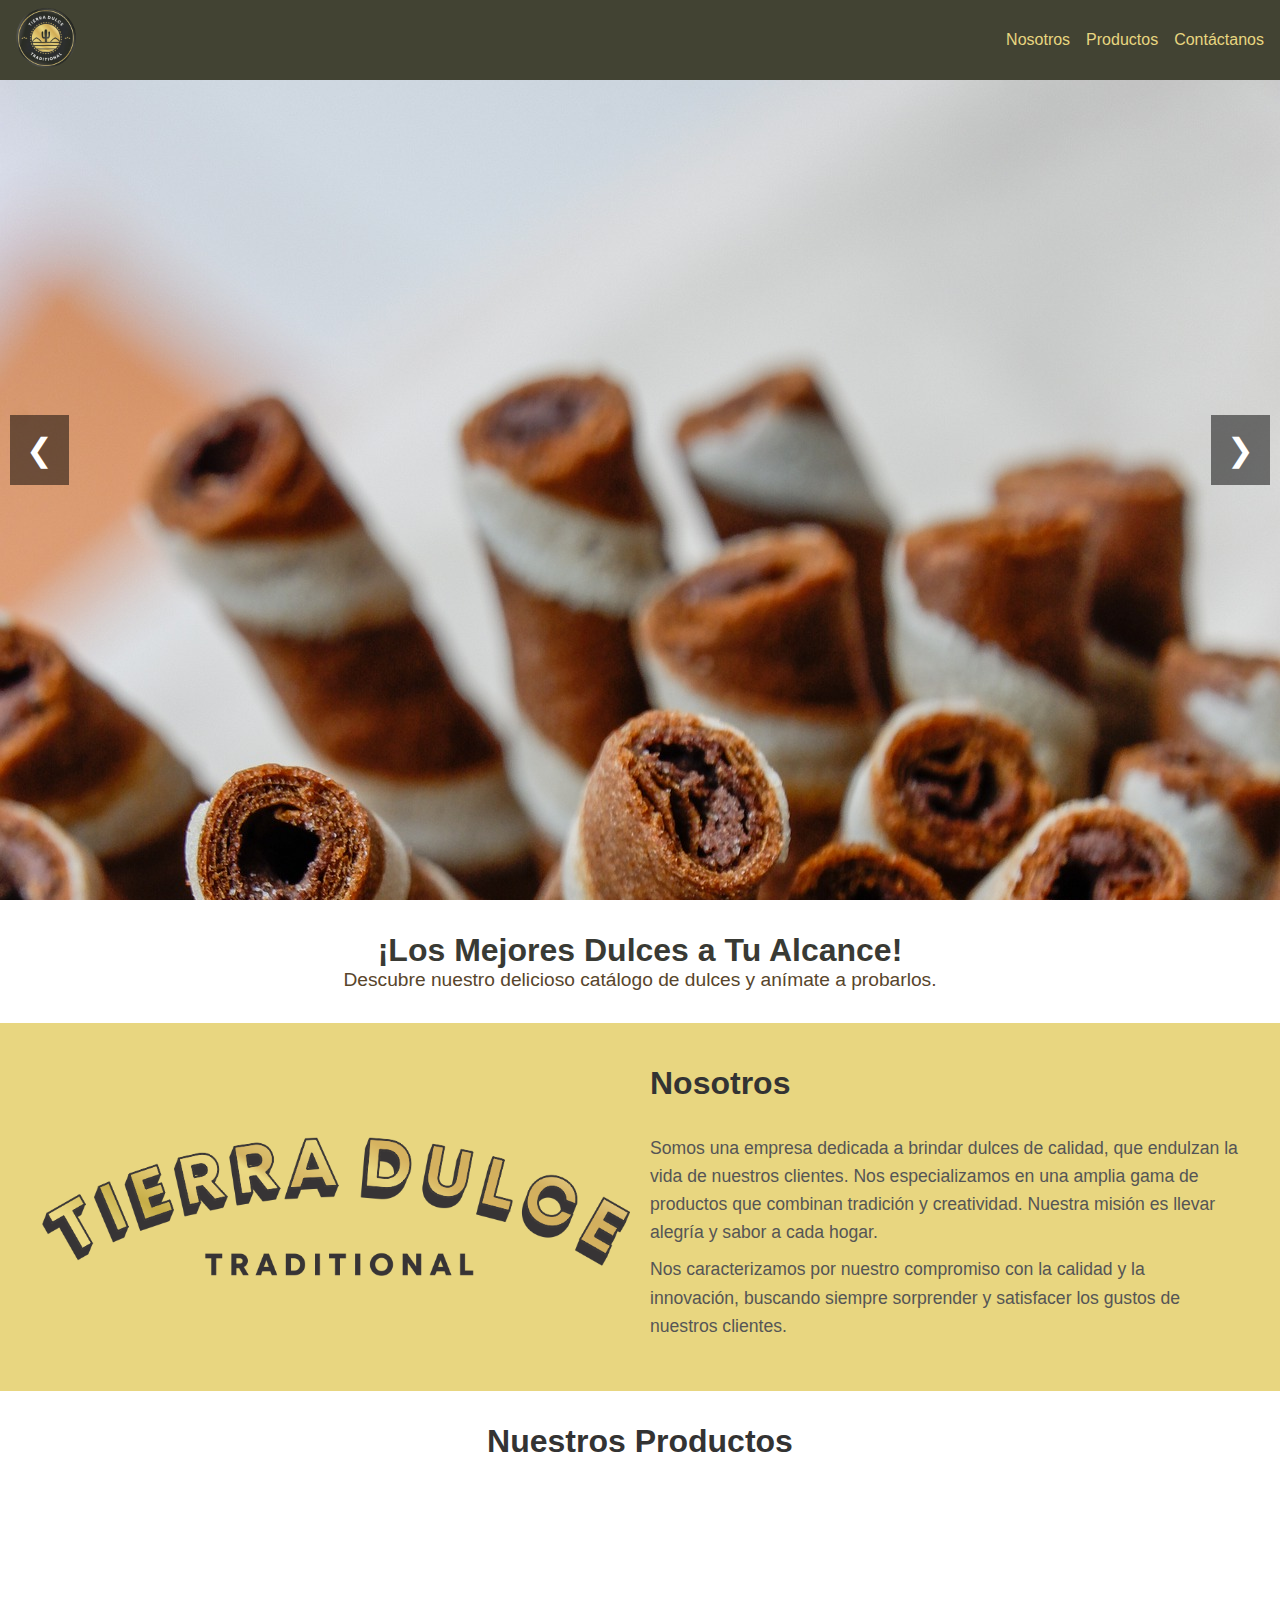
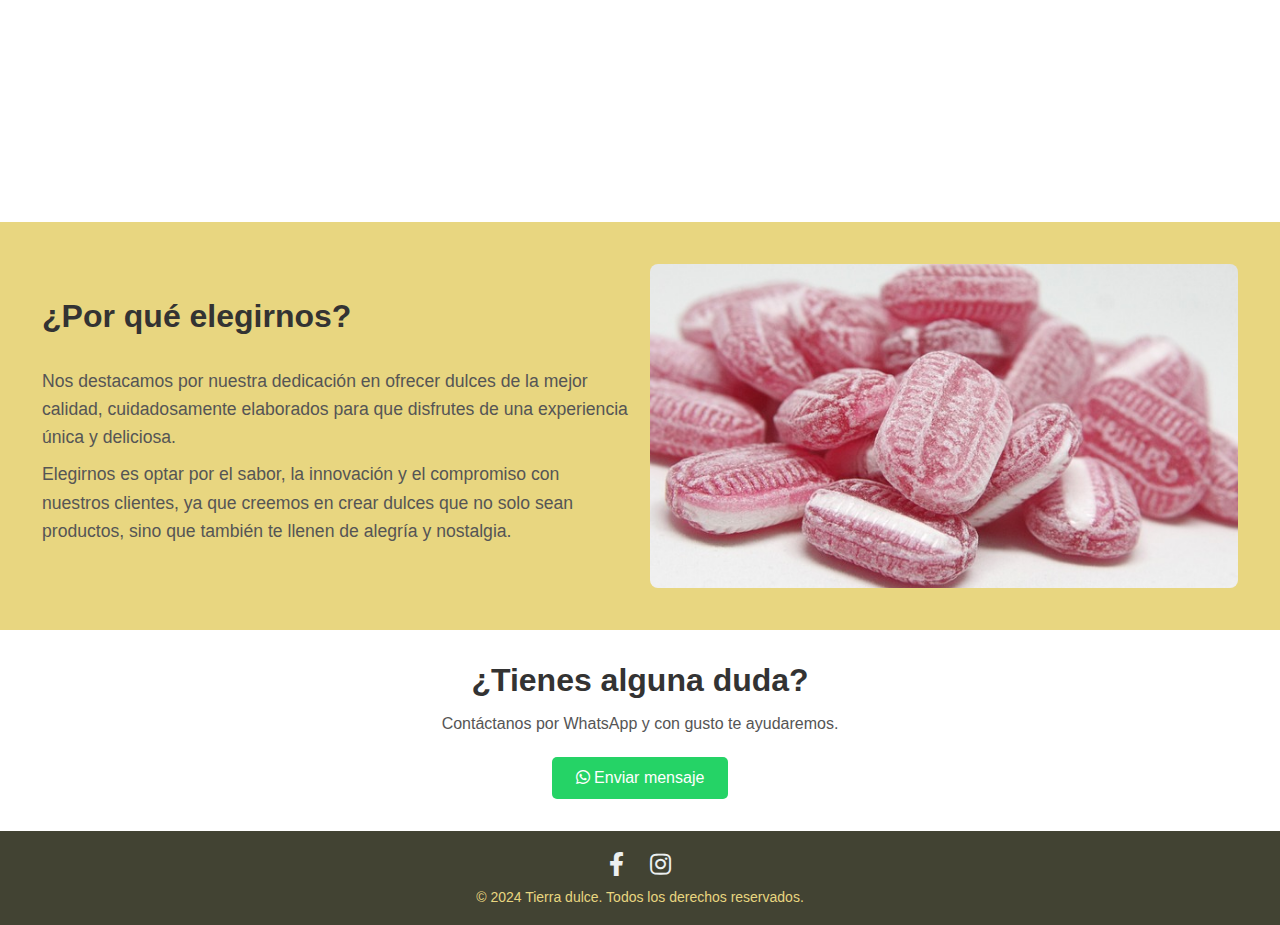
==== index.html @ 4d1d6101 "initial commit" ====
<!DOCTYPE html>
<html lang="es">
<head>
    <meta charset="UTF-8">
    <meta name="viewport" content="width=device-width, initial-scale=1.0">
    <title>Tierra dulce</title>
    <link rel="stylesheet" href="styles.css">
    <link rel="icon" type="image/png" href="favicon_blanco.png" sizes="16x16">
    <link href="https://cdnjs.cloudflare.com/ajax/libs/font-awesome/5.15.4/css/all.min.css" rel="stylesheet">
</head>
<body>
 
  <header class="navbar">
    <div class="logo">
      <img src="tierra_dulce_logo.png" alt="" >
    </div>
    
    <nav>
      <button class="hamburger" aria-label="Abrir menú">
          <span></span>
          <span></span>
          <span></span>
      </button>
      <ul class="menu">
        <li><a href="#nosotros">Nosotros</a></li>
        <li><a href="#productos">Productos</a></li>
        <li><a href="#contact">Contáctanos</a></li>
      </ul>
    </nav>
  </header>

    <section id="carousel-section" class="carousel-section" >
      <div class="carousel">
        <div class="carousel-slide active">
          <img src="dulce1.jpg" alt="Dulce 1">
        </div>
        <div class="carousel-slide">
          <img src="dulce1.jpg" alt="Dulce 2">
        </div>
        <div class="carousel-slide">
          <img src="dulce1.jpg" alt="Dulce 3">
        </div>
      </div>

      <button class="carousel-button prev">&#10094;</button>
      <button class="carousel-button next">&#10095;</button>
    </section>

    <section class="hero">
      <h2>¡Los Mejores Dulces a Tu Alcance!</h2>
      <p>Descubre nuestro delicioso catálogo de dulces y anímate a probarlos.</p>
    </section>

  <section id="nosotros" class="about-section">
    <div class="about-image">
      <img src="tierra_dulce_iso.png" alt="Nuestra empresa">
    </div>
    <div class="about-text">
      <h2>Nosotros</h2>
      <p>Somos una empresa dedicada a brindar dulces de calidad, que endulzan la vida de nuestros clientes. Nos especializamos en una amplia gama de productos que combinan tradición y creatividad. Nuestra misión es llevar alegría y sabor a cada hogar.</p>
      <p>Nos caracterizamos por nuestro compromiso con la calidad y la innovación, buscando siempre sorprender y satisfacer los gustos de nuestros clientes.</p>
    </div>
  </section>

  

  <section id="productos" class="product-section">
    <h2>Nuestros Productos</h2>
    <div class="product-grid">
      <div class="product-item">
        <img src="producto2.jpg" alt="Producto 1">
        <h3>Producto 1</h3>
        <p>Descripción breve del producto.</p>
        <button>Comprar ahora</button>
      </div>
      <div class="product-item">
        <img src="producto2.jpg" alt="Producto 2">
        <h3>Producto 2</h3>
        <p>Descripción breve del producto.</p>
        <button>Comprar ahora</button>
      </div>
      <div class="product-item">
        <img src="producto2.jpg" alt="Producto 3">
        <h3>Producto 3</h3>
        <p>Descripción breve del producto.</p>
        <button>Comprar ahora</button>
      </div>
      <div class="product-item">
        <img src="producto2.jpg" alt="Producto 4">
        <h3>Producto 4</h3>
        <p>Descripción breve del producto.</p>
        <button>Comprar ahora</button>
      </div>
    </div>
  </section>

    <section id="por-que-elegirnos" class="choose-us-section">
      <div class="choose-us-text">
        <h2>¿Por qué elegirnos?</h2>
        <p>Nos destacamos por nuestra dedicación en ofrecer dulces de la mejor calidad, cuidadosamente elaborados para que disfrutes de una experiencia única y deliciosa.</p>
        <p>Elegirnos es optar por el sabor, la innovación y el compromiso con nuestros clientes, ya que creemos en crear dulces que no solo sean productos, sino que también te llenen de alegría y nostalgia.</p>
      </div>
      <div class="choose-us-image">
        <img src="choose-us.jpg" alt="Ventajas de elegirnos">
      </div>
    </section>

      <!-- Contacto Section -->
  <!-- <section id="contacto" class="section">
    <h2>Contáctanos</h2>
    <form class="contact-form">
      <input type="text" placeholder="Tu Nombre" required>
      <input type="email" placeholder="Tu Correo" required>
      <textarea placeholder="Mensaje" required></textarea>
      <button type="submit">Enviar</button>
    </form>
  </section> -->

  <section id="contact" class="section">
    <div class="contact-container">
        <h2>¿Tienes alguna duda?</h2>
        <p>Contáctanos por WhatsApp y con gusto te ayudaremos.</p>
        <a href="https://wa.me/523317501778?text=Hola, estoy interesado en sus servicios, ¿pueden brindarme más información?" target="_blank" class="whatsapp-button">
          <i class="fab fa-whatsapp"></i> Enviar mensaje
        </a>
    </div>
</section>

    <footer>
      <div class="footer-container">
        <div class="social-media">
          <a href="https://facebook.com" target="_blank" aria-label="Facebook">
            <i class="fab fa-facebook-f"></i>
          </a>
          <a href="https://instagram.com" target="_blank" aria-label="Instagram">
            <i class="fab fa-instagram"></i>
          </a>
         
        </div>
        <p class="copyright">&copy; 2024 Tierra dulce. Todos los derechos reservados.</p>
      </div>
    </footer>

    <script src="script.js"></script>
</body>
</html>
---- styles.css ----
:root{

  /* #Opción 5*/
    --color_nav:  #424333         ;
    --nav-menu: #E8D680;
    --nav-menu-hover:  #FEFEFE;
  
    --button-whatsapp:#25d366;
    --button-producto: #ff7e39;

    --footer_backgroud_color: #424333;
    --footer_color:#E8D680;

    --background-color-section: #E8D680;
  
    --hero-h2: #393A34;
    --hero-p: #58452B;
    
    --about-text-h2: #333;
    --about-text-p: #555;
  
    --product-section-h2: #333;
    --product-section-h3: #555;
    --product-section-p: #555;
  
    --choose-us-text-h2: #333;
    --choose-us-text-p: #555;
  
    --contact-h2: #333;
    --contact-p: #555; 
  

/* #Opción 1
/*Menú principal
    --color_nav: #58452B;
    --nav-menu: #E8D680;
    --nav-menu-hover: #ddd8ba;

    --button-whatsapp:#25d366;
    --button-producto: #ff7e39;
    --footer_backgroud_color: #58452B;
    --footer_color:#F7F5E8;
  
    --background-color-section: #F7F5E8;
  
    --hero-h2: #333;
    --hero-p: #555;
  
    --about-text-h2: #333;
    --about-text-p: #555;
  
    --product-section-h2: #333;
    --product-section-h3: #555;
    --product-section-p: #555;

    --choose-us-text-h2: #333;
    --choose-us-text-p: #555;
  
    --contact-h2: #333;
    --contact-p: #555; 
  */



  
  /* Opción 2 
    
    --color_nav: #E8D680;
    --nav-menu: #393A34;
    --nav-menu-hover: #ffffff;
    
    --button-whatsapp:#25d366;
    --button-producto: #ff7e39;
    
    --footer_backgroud_color: #E8D680;
    --footer_color:#393A34;

    --background-color-section: #F7F5E8;
  
    --hero-h2: #333;
    --hero-p: #555;
  
    --about-text-h2: #333;
    --about-text-p: #555;

    --product-section-h2: #333;
    --product-section-h3: #555;
    --product-section-p: #555;
  
    --choose-us-text-h2: #333;
    --choose-us-text-p: #555;
  
    --contact-h2: #333;
    --contact-p: #555;
*/


/*Opción 3
  --color_nav: #E8D680;
  --nav-menu: #393A34;
  --nav-menu-hover: #58452B;
  
  --button-whatsapp:#25d366;
  --button-producto: #ff7e39;

  --footer_backgroud_color: #E8D680;
  --footer_color:#393A34;
 
  --background-color-section: #58452B;

  --hero-h2: #333;
  --hero-p: #555;

  --about-text-h2: #F7F5E8;
  --about-text-p: #F7F5E8;

  --product-section-h2: #333;
  --product-section-h3: #555;
  --product-section-p: #555;

  --choose-us-text-h2: #F7F5E8;
  --choose-us-text-p: #F7F5E8;

  --contact-h2: #333;
  --contact-p: #555;
*/

/*Opción 4

  --color_nav: #58452B;
  --nav-menu: #FEFEFE;
  --nav-menu-hover: #E8D680;

  --button-whatsapp:#25d366;
  --button-producto: #ff7e39;
  
  --footer_backgroud_color: #58452B;
  --footer_color:#FEFEFE;

  --background-color-section: #58452B;

  --hero-h2: #E8D680;
  --hero-p: #555;

  --about-text-h2: #E8D680;
  --about-text-p: #F7F5E8;

  --product-section-h2: #333;
  --product-section-h3: #555;
  --product-section-p: #555;

  --choose-us-text-h2: #E8D680;
  --choose-us-text-p: #F7F5E8;

  --contact-h2: #333;
  --contact-p: #333;
  */
}


* {
    margin: 0;
    padding: 0;
    box-sizing: border-box;
}

body {
    font-family: Arial, sans-serif;
    color: #333;
    overflow-x: hidden;
}

.navbar {
    height: 60px;
    display: flex;
    align-items: center;
    padding: 0 20px;
    background-color: var(--color_nav);
}
  
 /* Logo en el header */
.logo img {
  height: 60px; 
  max-height: 40px;
  width: auto;
}

/* Ajustes para pantallas más grandes */
@media (min-width: 768px) {
  .navbar {
      height: 80px; 
  }

  .logo img {
      max-height: 60px;
  }
}
  
  .navbar .menu {
    list-style: none;
    display: flex;
    gap: 1em;
  }
  
  .navbar .menu li a {
    color: var(--nav-menu);
    text-decoration: none;
    transition: color 0.3s;
  }
  
  .navbar .menu li a:hover {
    color: var(--nav-menu-hover);
  }
  
  .hero {
    text-align: center;
    padding: 2em;
    
    
  }
  
  .hero h2 {
    color: var(--hero-h2);
    font-size: 2em;
    animation: slideIn 1s ease-out;
  }
  
  .hero p {
    color: var(--hero-p);
    font-size: 1.2em;
  }
  
  .section {
    padding: 2em;
    text-align: center;
  }
  
  .carousel {
    display: flex;
    overflow: hidden;
    position: relative;
    max-width: 100%;
  }
  
  .carousel-slide {
    display: flex;
    transition: transform 0.5s ease;
    width: 100%;
  }
  
  .carousel img {
    width: 100%;
    height: auto;
    border-radius: 10px;
  }
  
  .contact-form {
    display: flex;
    flex-direction: column;
    gap: 1em;
    width: 100%;
    max-width: 400px;
    margin: 0 auto;
  }
  
  .contact-form input, .contact-form textarea, .contact-form button {
    padding: 0.8em;
    border: none;
    border-radius: 5px;
  }
  
  .contact-form button {
    background-color: #ff6384;
    color: #fff;
    cursor: pointer;
    transition: background-color 0.3s;
  }
  
  .contact-form button:hover {
    background-color: #e55370;
  }
  
  /* Animations */
  @keyframes slideIn {
    from { opacity: 0; transform: translateY(-20px); }
    to { opacity: 1; transform: translateY(0); }
  }
  
  /* Responsive Design */
  @media (max-width: 768px) {
    .navbar .menu {
      flex-direction: column;
      gap: 0.5em;
    }
  
    .hero h2 {
      font-size: 1.5em;
    }
  
    .hero p {
      font-size: 1em;
    }
  }
  

.header {
    text-align: center;
    padding: 20px;
    background-color: #ffcccb;
    animation: fadeIn 1s ease-in;
}

.header-title {
    font-size: 2rem;
    color: #d7263d;
}

.header-subtitle {
    font-size: 1.2rem;
    color: #444;
    margin-top: 10px;
}

.carousel-container {
    position: relative;
    max-width: 100%;
    overflow: hidden;
    margin: 20px 0;
}

.carousel {
    display: flex;
    transition: transform 0.5s ease;
}

.carousel-slide {
    min-width: 100%;
    transition: transform 0.5s ease;
    opacity: 0;
    animation: slideIn 1s forwards;
}

.carousel-slide.active {
    opacity: 1;
}

.carousel-slide img {
    width: 100%;
    height: auto;
    border-radius: 10px;
}

.carousel-controls {
    position: absolute;
    top: 50%;
    width: 100%;
    display: flex;
    justify-content: space-between;
    transform: translateY(-50%);
}

.carousel-button {
    background-color: rgba(0, 0, 0, 0.5);
    color: #fff;
    border: none;
    padding: 10px;
    cursor: pointer;
}

.about {
    text-align: center;
    padding: 20px;
    background-color: #ffeee4;
    animation: fadeInUp 1s ease-out;
}

footer {
  background-color: var(--footer_backgroud_color);
  color: var(--footer_color);
  padding: 20px 0;
  text-align: center;
}

.footer-container {
  max-width: 1200px;
  margin: 0 auto;
  padding: 0 20px;
}

.social-media {
  margin-bottom: 10px;
}

.social-media a {
  color: #ecf0f1;
  margin: 0 10px;
  font-size: 24px;
  text-decoration: none;
  transition: transform 0.3s ease, color 0.3s ease;
}

.social-media a:hover {
  transform: scale(1.2);
  color: #3498db;
}

.copyright {
  font-size: 14px;
  margin-top: 10px;
}

/* Responsividad */
@media (max-width: 600px) {
  .social-media a {
    font-size: 20px;
  }
  .copyright {
    font-size: 12px;
  }
}



@media (max-width: 768px) {
    .header-title {
        font-size: 1.5rem;
    }

    .header-subtitle {
        font-size: 1rem;
    }

    .carousel-button {
        padding: 5px;
    }
}

@keyframes fadeIn {
    from { opacity: 0; }
    to { opacity: 1; }
}

@keyframes slideIn {
    from { transform: translateX(100%); }
    to { transform: translateX(0); }
}

@keyframes fadeInUp {
    from { opacity: 0; transform: translateY(20px); }
    to { opacity: 1; transform: translateY(0); }
}

/* Fullscreen Carousel Section */
.carousel-section {
  position: relative;
  width: 100vw;
  height: 100vh;
  display: flex;
  align-items: center;
  justify-content: center;
  background-color: #f9f9f9;
}

.navbar {
  position: absolute;
  top: 0;
  width: 100%;
  display: flex;
  justify-content: space-between;
  align-items: center;
  background-color: /*rgba(255, 99, 132, 0.8);*/ var(--color_nav);
  padding: 1em;
  z-index: 10;
}

.carousel {
  width: 100%;
  height: 100%;
  display: flex;
  align-items: center;
  justify-content: center;
}

.carousel-slide {
  display: none;
  width: 100vw;
  height: 100vh;
}

.carousel-slide.active {
  display: block;
}

.carousel-button {
  position: absolute;
  top: 50%;
  transform: translateY(-50%);
  background-color: rgba(0, 0, 0, 0.5);
  color: #fff;
  border: none;
  font-size: 2em;
  cursor: pointer;
  padding: 0.5em;
  z-index: 20;
}

.carousel-button.prev {
  left: 10px;
}

.carousel-button.next {
  right: 10px;
}

/* Ajustes de menú responsivo */
@media (max-width: 768px) {
  .navbar .menu {
    flex-direction: column;
    gap: 0.5em;
  }
}

.about-section {
  display: flex;
  align-items: center;
  justify-content: space-between;
  padding: 2em;
  background-color: var(--background-color-section);
  overflow: hidden;
}

.about-image {
  flex: 1;
  display: flex;
  justify-content: center;
  padding: 10px;
  /* opacity: 0; */
  /* transform: translateX(-50px); */
  transition: opacity 0.6s ease, transform 0.6s ease;
}

.about-image img {
  max-width: 100%;
  height: auto;
  border-radius: 8px;
}

.about-text {
  flex: 1;
    padding: 10px;
    /* opacity: 0; */
    /* transform: translateX(50px); */
    transition: opacity 0.6s ease, transform 0.6s ease;
}

.about-text h2 {
  font-size: 2em;
  margin-bottom: 1em;
  color: var(--about-text-h2);
}

.about-text p {
  font-size: 1.1em;
  color: var(--about-text-p);
  line-height: 1.6;
  margin-bottom: 0.5em;
}

/* Ajustes responsivos */
@media (max-width: 768px) {
  .about-section {
    flex-direction: column;
    text-align: center;
  }

  .about-image, .about-text {
    transform: translateX(0); /* Reinicia posición en móvil */
  }
}

/* Animación al hacer scroll */
.show {
  opacity: 1;
  transform: translateX(0);
}

.choose-us-section {
  display: flex;
  align-items: center;
  justify-content: space-between;
  padding: 2em;
  background-color: var(--background-color-section);
  overflow: hidden;
}

.choose-us-text {
  flex: 1;
  padding: 10px;
  /* opacity: 0; Oculto para la animación */
  /* transform: translateX(-50px); Posición inicial */
  transition: opacity 0.6s ease, transform 0.6s ease;
}

.choose-us-text h2 {
  font-size: 2em;
  margin-bottom: 1em;
  color: var(--choose-us-text-h2);
}

.choose-us-text p {
  font-size: 1.1em;
  color: var(--choose-us-text-p);
  line-height: 1.6;
  margin-bottom: 0.5em;
}

.choose-us-image {
  flex: 1;
  display: flex;
  justify-content: center;
  padding: 10px;
  /* opacity: 0; Oculto para la animación */
  /* transform: translateX(50px); Posición inicial */
  transition: opacity 0.6s ease, transform 0.6s ease;
}

.choose-us-image img {
  max-width: 100%;
  height: auto;
  border-radius: 8px;
}

/* Ajustes responsivos */
@media (max-width: 768px) {
  .choose-us-section {
    flex-direction: column;
    text-align: center;
  }

  .choose-us-text, .choose-us-image {
    transform: translateX(0); /* Reiniciar posición en móvil */
  }
}

 /* Sección de productos */
 .product-section {
  padding: 2em;
  text-align: center;
}

.product-section h2 {
  font-size: 2em;
  margin-bottom: 1em;
  color: var(--product-section-h2);
}

/* Contenedor del grid centrado */
.product-grid {
  display: grid;
  grid-template-columns: repeat(4, 1fr); /* 4 columnas en pantallas grandes */
  gap: 1.5em;
  margin-top: 1em;
  justify-items: center; /* Centrar el contenido de cada celda */
}

.product-item {
  background-color: #fff;
  padding: 1em;
  border-radius: 10px;
  box-shadow: 0 4px 10px rgba(0, 0, 0, 0.1);
  transition: transform 0.3s ease, box-shadow 0.3s ease;
  opacity: 0;
  transform: translateY(20px);
  width: 100%;
  max-width: 250px; /* Controla el tamaño máximo de cada tarjeta */
}

.product-item img {
  width: 100%;
  height: auto;
  border-radius: 8px;
  margin-bottom: 0.5em;
}

.product-item h3 {
  font-size: 1.2em;
  color: var(--product-section-h3);
  margin-bottom: 0.5em;
}

.product-item p {
  font-size: 1em;
  color: var(--product-section-p);
  margin-bottom: 0.8em;
}

.product-item button {
  padding: 0.5em 1em;
  background-color: var(--button-producto);
  color: #fff;
  border: none;
  border-radius: 5px;
  cursor: pointer;
  transition: background-color 0.3s ease;
}

.product-item button:hover {
  background-color: #e16c33;
}

/* Animación para mostrar los productos */
.show-product {
  opacity: 1;
  transform: translateY(0);
}

.product-item:hover {
  transform: translateY(-10px);
  box-shadow: 0 8px 15px rgba(0, 0, 0, 0.15);
}

/* Media queries para diferentes tamaños de pantalla */
@media (max-width: 1024px) {
  .product-grid {
    grid-template-columns: repeat(3, 1fr); /* 3 columnas para tablets */
  }
}

@media (max-width: 768px) {
  .product-grid {
    grid-template-columns: repeat(2, 1fr); /* 2 columnas para móviles grandes */
  }
}

@media (max-width: 480px) {
  .product-grid {
    grid-template-columns: 1fr; /* 1 columna para móviles pequeños */
  }
}




nav .hamburger {
  display: none;
  flex-direction: column;
  gap: 5px;
  background: none;
  border: none;
  cursor: pointer;
}

nav .hamburger span {
  display: block;
  width: 25px;
  height: 3px;
  background: white;
  transition: 0.3s;
}


@media (max-width: 768px) {
  .navbar .menu {
      display: none;
      flex-direction: column;
      position: absolute;
      top: 60px;
      right: 0;
      background: #333;
      width: 100%;
      padding: 1rem 0;
      text-align: center;
  }

  .navbar .menu.active {
      display: flex;
  }

  .navbar .hamburger {
      display: flex;
  }
}

#contact {
  padding: 2rem;
  text-align: center;
}

#contact-container {
  max-width: 600px;
  margin: 0 auto;
}

#contact h2 {
  font-size: 2rem;
  margin-bottom: 1rem;
  color: var(--contact-h2);
}

#contact p {
  font-size: 1rem;
  color: var(--contact-p);
  margin-bottom: 1.5rem;
}

.whatsapp-button {
  display: inline-block;
  background: var(--button-whatsapp);
  color: white;
  padding: 0.75rem 1.5rem;
  border-radius: 5px;
  font-size: 1rem;
  text-decoration: none;
  transition: background 0.3s ease;
}

.whatsapp-button:hover {
  background: #1ebe5a;
}

/* Responsivo */
@media (max-width: 768px) {
  #contact h2 {
      font-size: 1.5rem;
  }

  #contact p {
      font-size: 0.9rem;
  }

  .whatsapp-button {
      font-size: 0.9rem;
      padding: 0.5rem 1rem;
  }
}
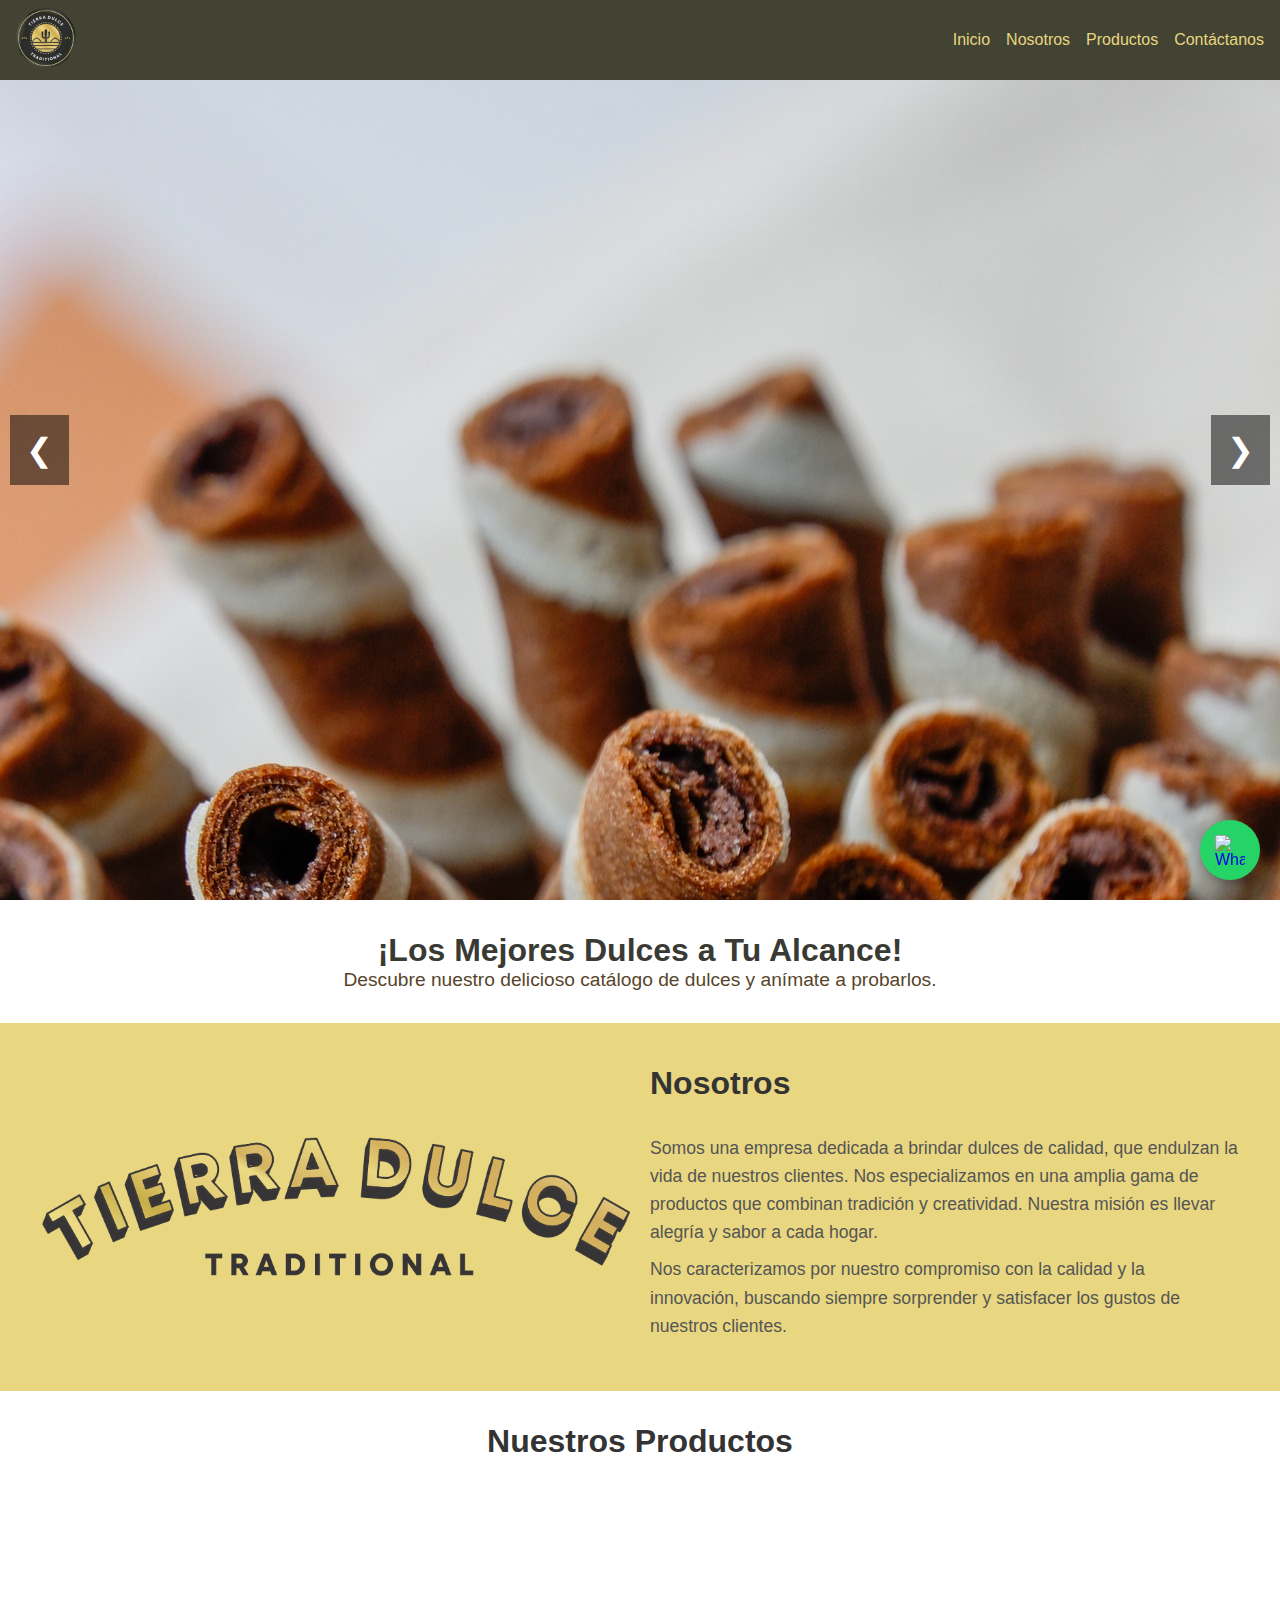
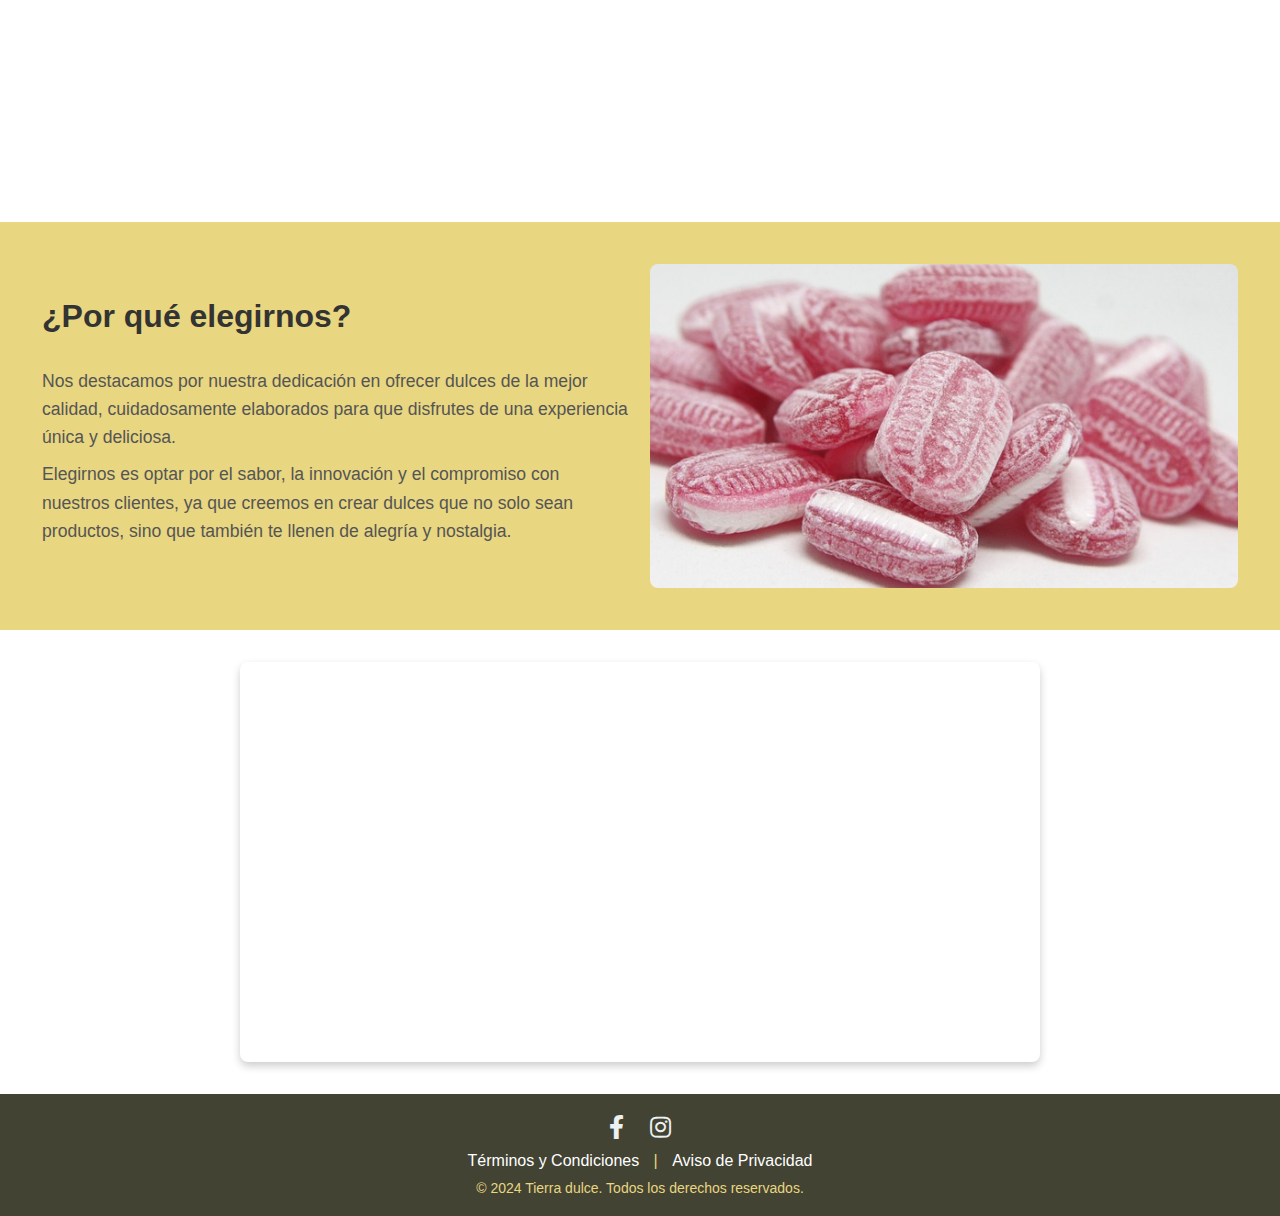
==== commit 02168d3b: "boton de whatapp, terminos y condiciones" ====
--- a/index.html
+++ b/index.html
@@ -12,7 +12,7 @@
  
   <header class="navbar">
     <div class="logo">
-      <img src="tierra_dulce_logo.png" alt="" >
+      <a href="index.html"><img src="tierra_dulce_logo.png" alt="" ></a>
     </div>
     
     <nav>
@@ -22,6 +22,7 @@
           <span></span>
       </button>
       <ul class="menu">
+        <li><a href="index.html">Inicio</a></li>
         <li><a href="#nosotros">Nosotros</a></li>
         <li><a href="#productos">Productos</a></li>
         <li><a href="#contact">Contáctanos</a></li>
@@ -116,7 +117,7 @@
     </form>
   </section> -->
 
-  <section id="contact" class="section">
+  <!-- <section id="contact" class="section">
     <div class="contact-container">
         <h2>¿Tienes alguna duda?</h2>
         <p>Contáctanos por WhatsApp y con gusto te ayudaremos.</p>
@@ -124,7 +125,20 @@
           <i class="fab fa-whatsapp"></i> Enviar mensaje
         </a>
     </div>
-</section>
+</section> -->
+
+<section id="contact" class="section">
+  <div class="map-container">
+    <!-- <div id="map"></div> -->
+    <iframe 
+      src="https://www.google.com/maps/embed?pb=!1m18!1m12!1m3!1d3763.941303370843!2d-99.1561925248746!3d19.30285725195371!2m3!1f0!2f0!3f0!3m2!1i1024!2i768!4f13.1!3m3!1m2!1s0x85d1ffd5cb6cc485%3A0x7f8d4e4c80d8c36!2sTorre%20Latinoamericana!5e0!3m2!1ses-419!2smx!4v1699885323456!5m2!1ses-419!2smx" 
+      allowfullscreen="" 
+      loading="lazy" 
+      referrerpolicy="no-referrer-when-downgrade">
+    </iframe>
+  </div>
+  </section>
+
 
     <footer>
       <div class="footer-container">
@@ -137,10 +151,50 @@
           </a>
          
         </div>
+        <div class="footer-links">
+          <a href="terminos.html" class="footer-link">Términos y Condiciones</a> |
+          <a href="aviso.html" class="footer-link">Aviso de Privacidad</a>
+        </div>
         <p class="copyright">&copy; 2024 Tierra dulce. Todos los derechos reservados.</p>
       </div>
     </footer>
 
+     <!-- Botón flotante de WhatsApp -->
+    <a href="https://wa.me/523332320081?text=Hola,%estoy%interesado%en%sus%servicios,%¿pueden%brindarme%más%información?" class="whatsapp-float" target="_blank" aria-label="Chat en WhatsApp">
+      <img src="https://upload.wikimedia.org/wikipedia/commons/6/6b/WhatsApp.svg" alt="WhatsApp">
+    </a>
+
     <script src="script.js"></script>
+    <!-- API de Google Maps -->
+    <script>
+      // Inicializar el mapa
+      function initMap() {
+        // Centro del mapa (puedes ajustarlo según tus necesidades)
+        const center = { lat: 19.432608, lng: -99.133209 }; // Ciudad de México
+  
+        // Crear el mapa
+        const map = new google.maps.Map(document.getElementById("map"), {
+          zoom: 5,
+          center: center,
+        });
+  
+        // Lista de ubicaciones
+        const locations = [
+          { lat: 19.432608, lng: -99.133209, title: "Ciudad de México" },
+          { lat: 20.659698, lng: -103.349609, title: "Guadalajara" },
+          { lat: 25.686613, lng: -100.316116, title: "Monterrey" },
+        ];
+  
+        // Agregar marcadores
+        locations.forEach((location) => {
+          new google.maps.Marker({
+            position: location,
+            map: map,
+            title: location.title,
+          });
+        });
+      }
+    </script>
+    <script async src="https://maps.googleapis.com/maps/api/js?key=TU_CLAVE_DE_API&callback=initMap"></script>
 </body>
 </html>--- a/styles.css
+++ b/styles.css
@@ -388,6 +388,25 @@
   padding: 0 20px;
 }
 
+.footer-links {
+  margin-top: 10px;
+}
+
+.footer-link {
+  color: #fff;
+  text-decoration: none;
+  margin: 0 10px;
+}
+
+.footer-link:hover {
+  text-decoration: underline;
+}
+
+.copyright {
+  margin-top: 15px;
+  font-size: 14px;
+}
+
 .social-media {
   margin-bottom: 10px;
 }
@@ -833,4 +852,76 @@
       font-size: 0.9rem;
       padding: 0.5rem 1rem;
   }
+}
+
+
+
+
+/* Botón flotante */
+.whatsapp-float {
+  position: fixed;
+  bottom: 20px;
+  right: 20px;
+  width: 60px;
+  height: 60px;
+  background-color: #25d366; /* Color verde de WhatsApp */
+  border-radius: 50%;
+  box-shadow: 0 4px 8px rgba(0, 0, 0, 0.2);
+  display: flex;
+  justify-content: center;
+  align-items: center;
+  text-decoration: none;
+  z-index: 1000;
+  transition: transform 0.3s ease-in-out;
+}
+
+.whatsapp-float:hover {
+  transform: scale(1.1); /* Agranda ligeramente el botón al pasar el mouse */
+}
+
+.whatsapp-float img {
+  width: 30px;
+  height: 30px;
+}
+
+/* Responsividad */
+@media (max-width: 768px) {
+  .whatsapp-float {
+    width: 50px;
+    height: 50px;
+  }
+
+  .whatsapp-float img {
+    width: 25px;
+    height: 25px;
+  }
+}
+
+.map-container {
+  width: 100%;
+  max-width: 800px;
+  height: 400px;
+  margin: 0 auto;
+  overflow: hidden;
+  border-radius: 8px;
+  box-shadow: 0 4px 8px rgba(0, 0, 0, 0.2);
+}
+
+.map-container iframe {
+  width: 100%;
+  height: 100%;
+  border: none;
+}
+
+/* Responsividad */
+@media (max-width: 768px) {
+  .map-container {
+    height: 300px;
+  }
+}
+
+@media (max-width: 480px) {
+  .map-container {
+    height: 200px;
+  }
 }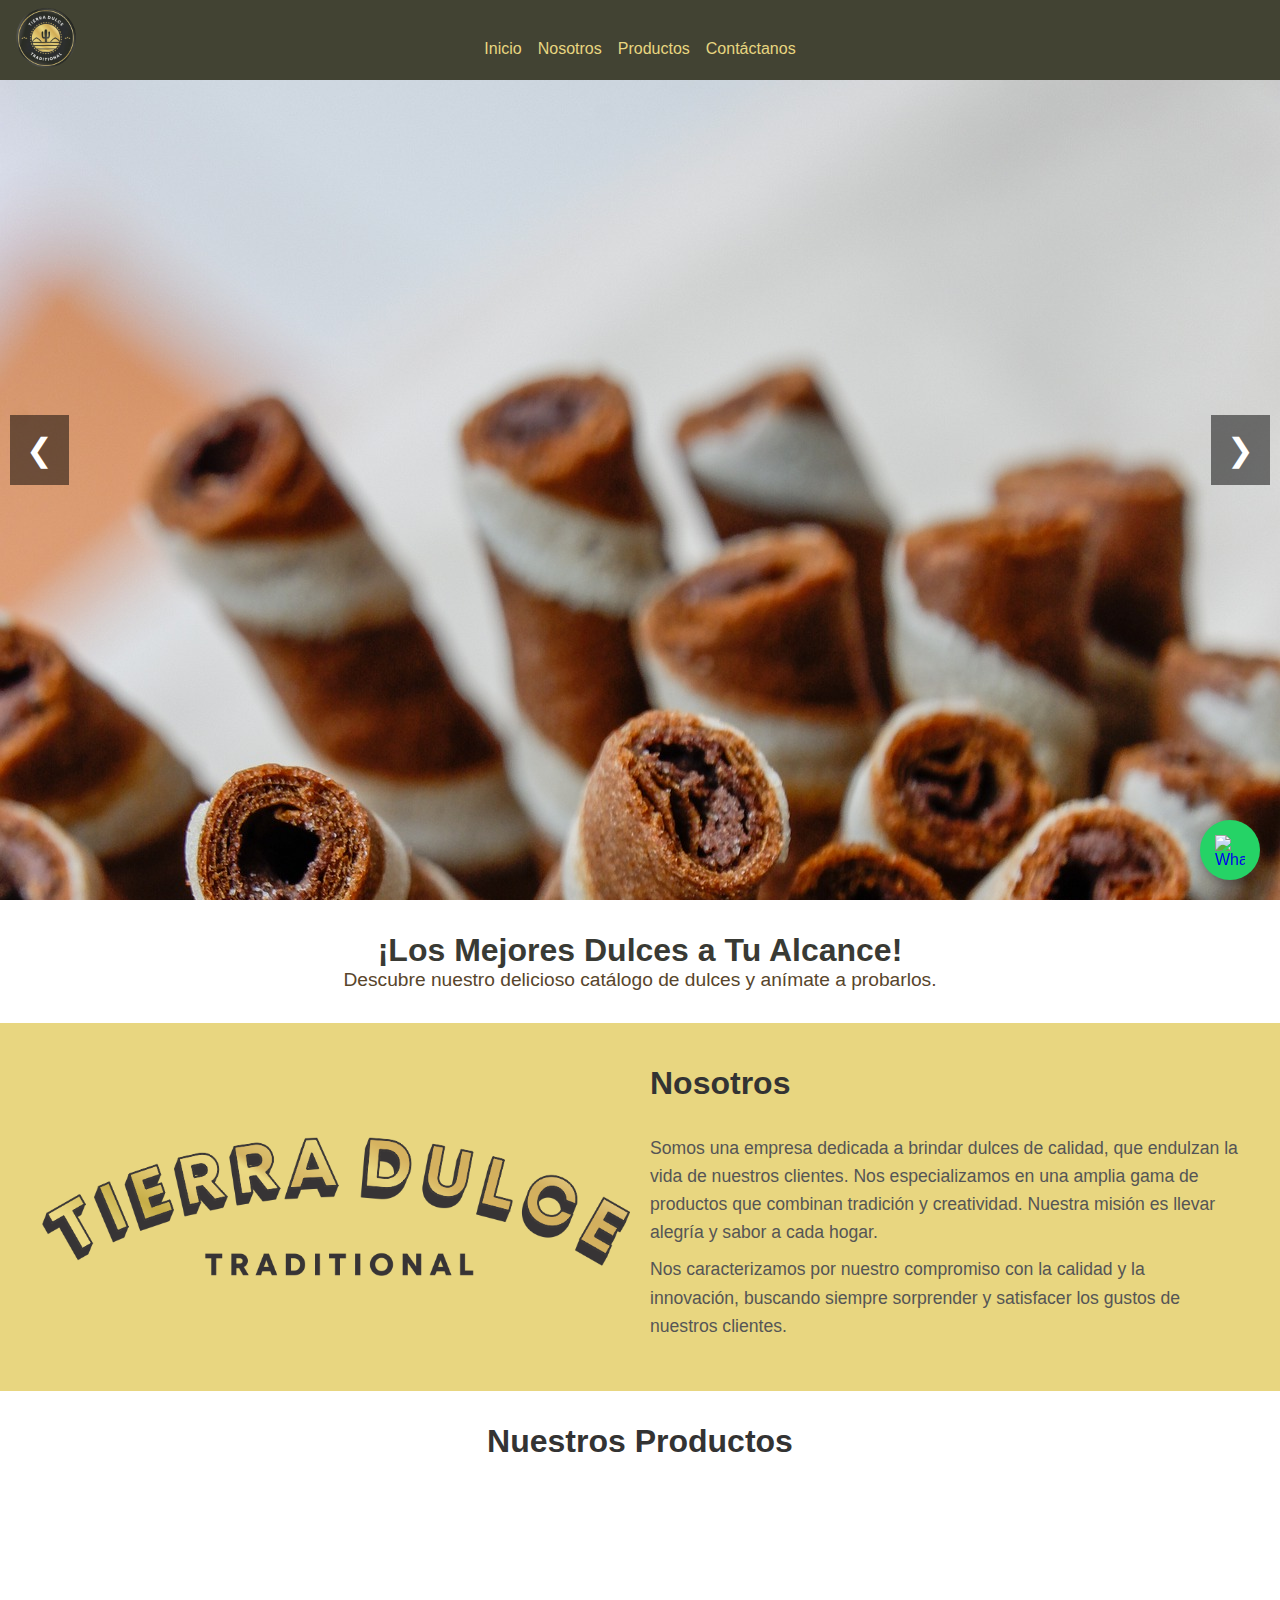
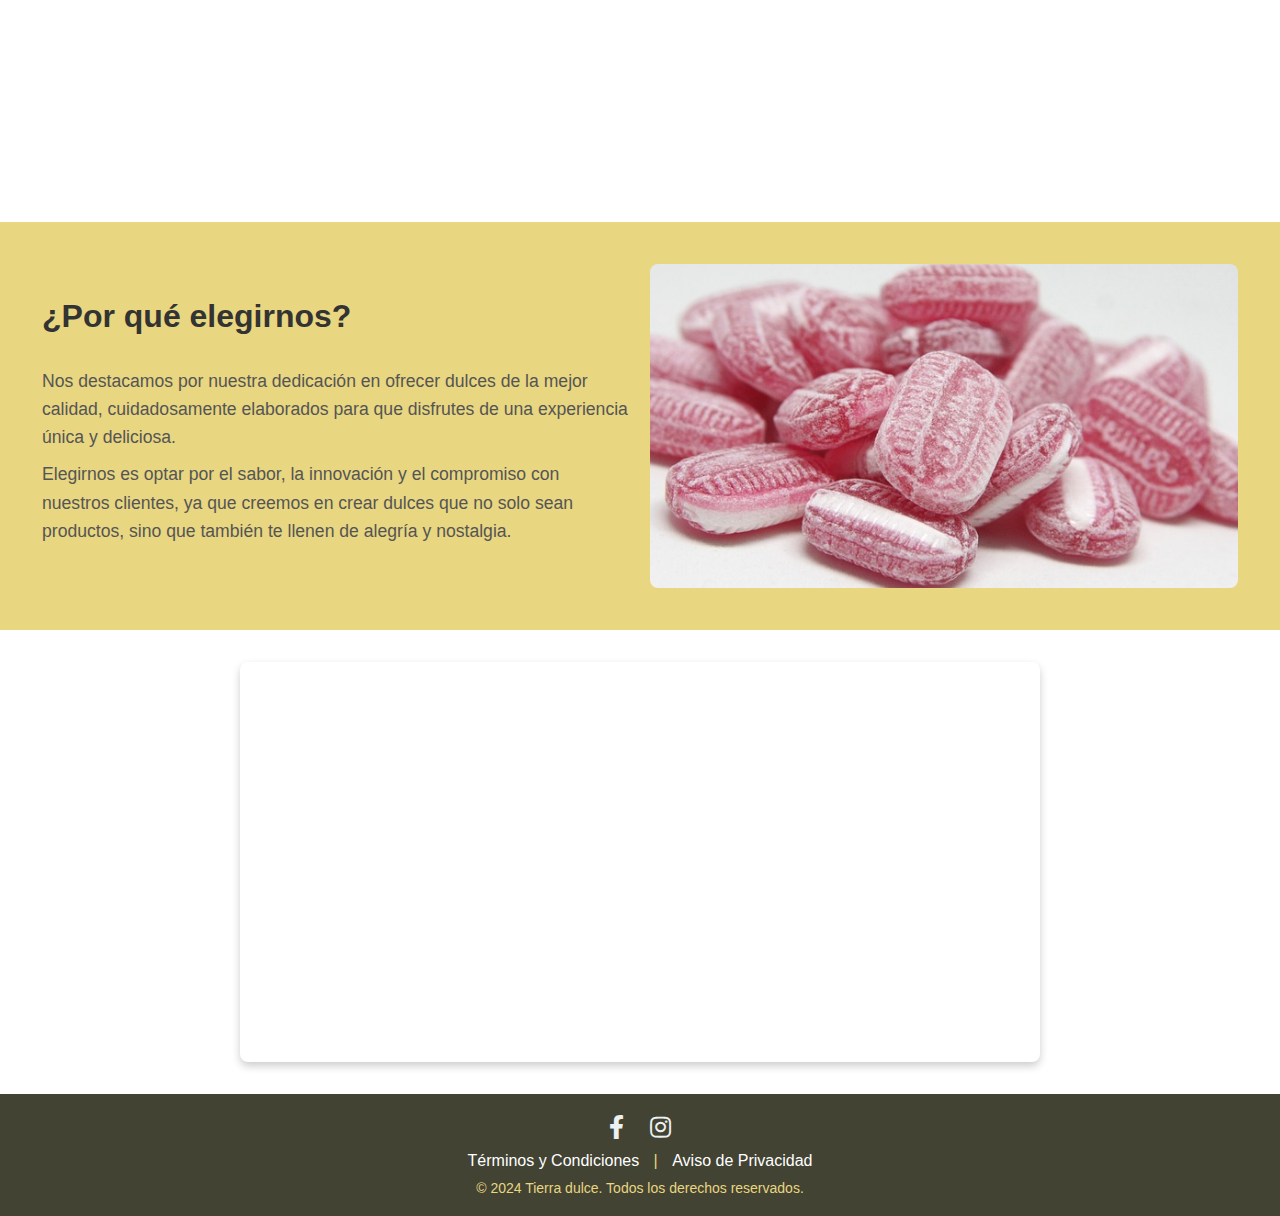
==== commit 3d08daa4: "menu centrado" ====
--- a/index.html
+++ b/index.html
@@ -21,7 +21,7 @@
           <span></span>
           <span></span>
       </button>
-      <ul class="menu">
+      <ul class="menu" style="position: absolute;left: 50%;transform: translateX(-50%);">
         <li><a href="index.html">Inicio</a></li>
         <li><a href="#nosotros">Nosotros</a></li>
         <li><a href="#productos">Productos</a></li>
--- a/styles.css
+++ b/styles.css
@@ -492,6 +492,7 @@
   padding: 1em;
   z-index: 10;
 }
+
 
 .carousel {
   width: 100%;
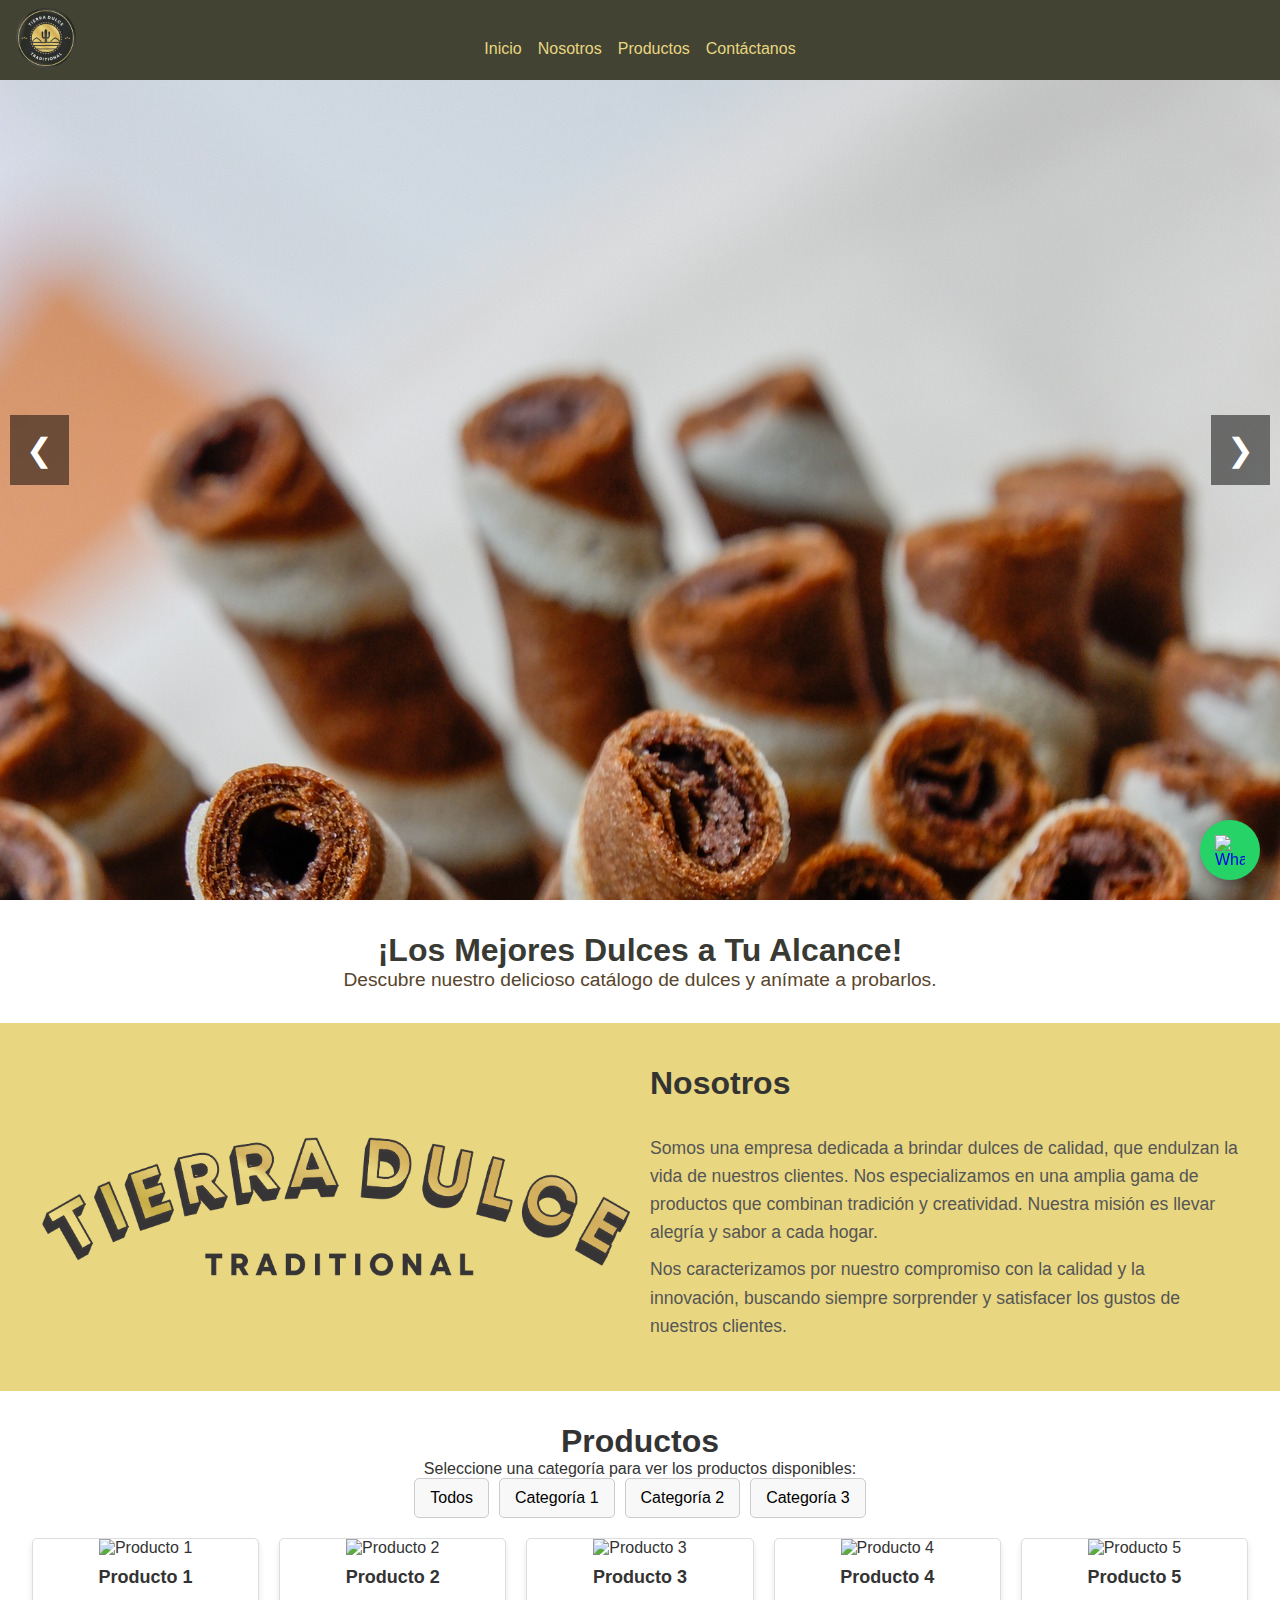
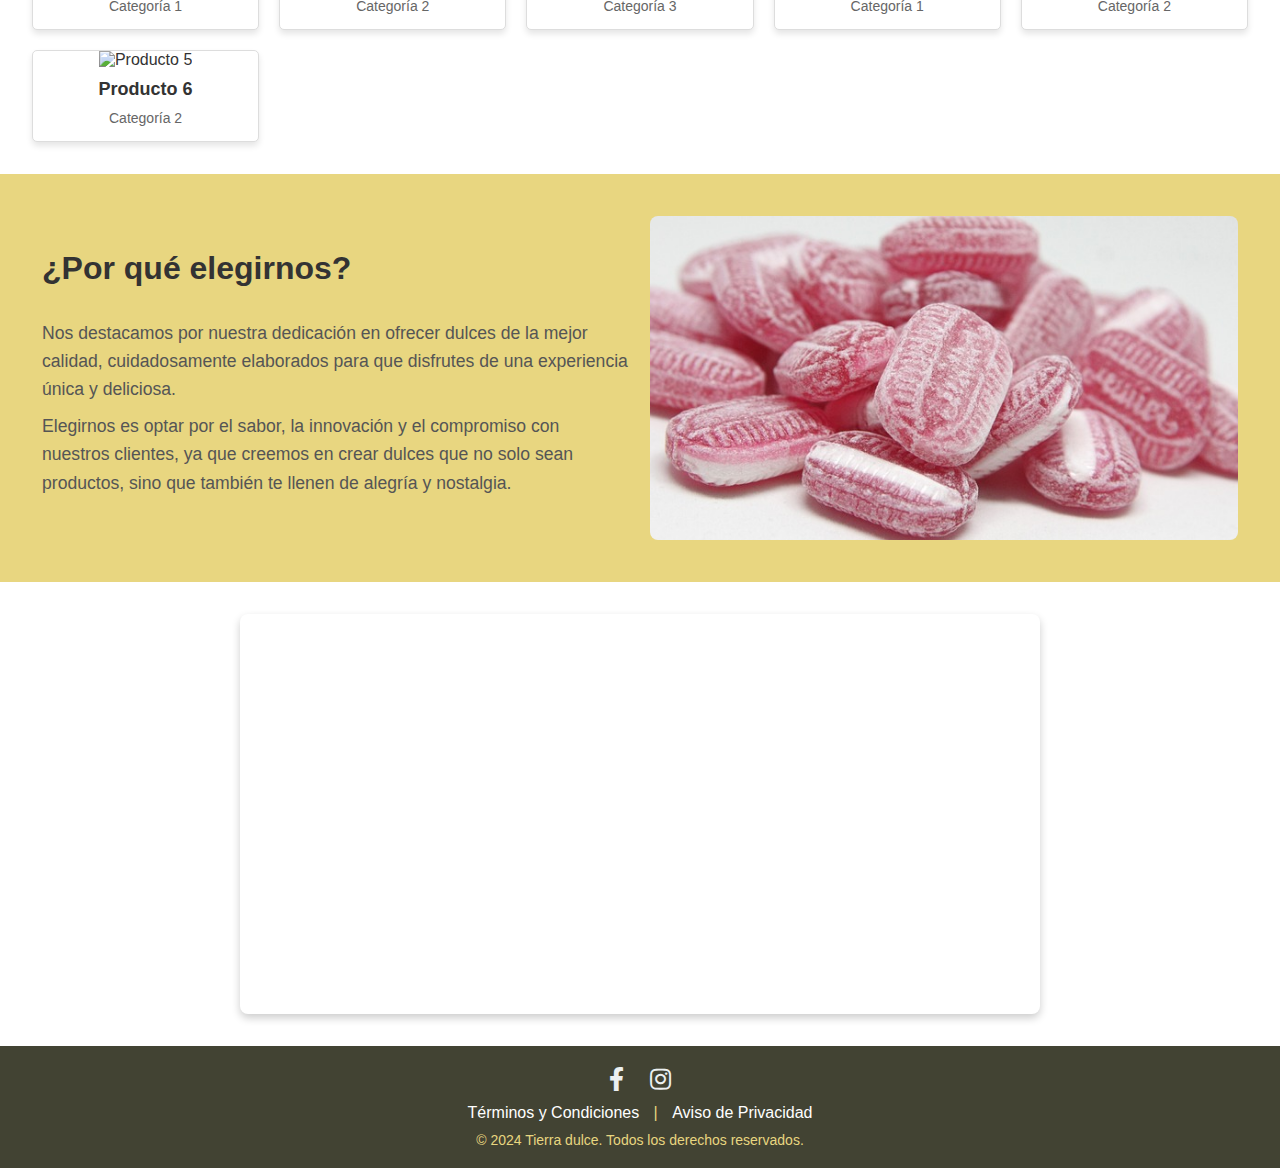
==== commit ff5e94da: "seccion de productos" ====
--- a/index.html
+++ b/index.html
@@ -65,7 +65,7 @@
 
   
 
-  <section id="productos" class="product-section">
+  <!-- <section id="productos" class="product-section">
     <h2>Nuestros Productos</h2>
     <div class="product-grid">
       <div class="product-item">
@@ -93,7 +93,54 @@
         <button>Comprar ahora</button>
       </div>
     </div>
+  </section> -->
+
+  <section id="productos" class="product-section">
+        <h1>Productos</h1>
+        <p>Seleccione una categoría para ver los productos disponibles:</p>
+
+        <div class="categories">
+            <button onclick="filterProducts('all')">Todos</button>
+            <button onclick="filterProducts('category1')">Categoría 1</button>
+            <button onclick="filterProducts('category2')">Categoría 2</button>
+            <button onclick="filterProducts('category3')">Categoría 3</button>
+        </div>
+
+        <div class="products" id="productContainer">
+            <div class="product" data-category="category1">
+                <img src="https://via.placeholder.com/200" alt="Producto 1">
+                <h3>Producto 1</h3>
+                <p>Categoría 1</p>
+            </div>
+            <div class="product" data-category="category2">
+                <img src="https://via.placeholder.com/200" alt="Producto 2">
+                <h3>Producto 2</h3>
+                <p>Categoría 2</p>
+            </div>
+            <div class="product" data-category="category3">
+                <img src="https://via.placeholder.com/200" alt="Producto 3">
+                <h3>Producto 3</h3>
+                <p>Categoría 3</p>
+            </div>
+            <div class="product" data-category="category1">
+                <img src="https://via.placeholder.com/200" alt="Producto 4">
+                <h3>Producto 4</h3>
+                <p>Categoría 1</p>
+            </div>
+            <div class="product" data-category="category2">
+                <img src="https://via.placeholder.com/200" alt="Producto 5">
+                <h3>Producto 5</h3>
+                <p>Categoría 2</p>
+            </div>
+            <div class="product" data-category="category2">
+              <img src="https://via.placeholder.com/200" alt="Producto 5">
+              <h3>Producto 6</h3>
+              <p>Categoría 2</p>
+          </div>
+        </div>
   </section>
+
+
 
     <section id="por-que-elegirnos" class="choose-us-section">
       <div class="choose-us-text">
--- a/styles.css
+++ b/styles.css
@@ -662,105 +662,6 @@
     transform: translateX(0); /* Reiniciar posición en móvil */
   }
 }
-
- /* Sección de productos */
- .product-section {
-  padding: 2em;
-  text-align: center;
-}
-
-.product-section h2 {
-  font-size: 2em;
-  margin-bottom: 1em;
-  color: var(--product-section-h2);
-}
-
-/* Contenedor del grid centrado */
-.product-grid {
-  display: grid;
-  grid-template-columns: repeat(4, 1fr); /* 4 columnas en pantallas grandes */
-  gap: 1.5em;
-  margin-top: 1em;
-  justify-items: center; /* Centrar el contenido de cada celda */
-}
-
-.product-item {
-  background-color: #fff;
-  padding: 1em;
-  border-radius: 10px;
-  box-shadow: 0 4px 10px rgba(0, 0, 0, 0.1);
-  transition: transform 0.3s ease, box-shadow 0.3s ease;
-  opacity: 0;
-  transform: translateY(20px);
-  width: 100%;
-  max-width: 250px; /* Controla el tamaño máximo de cada tarjeta */
-}
-
-.product-item img {
-  width: 100%;
-  height: auto;
-  border-radius: 8px;
-  margin-bottom: 0.5em;
-}
-
-.product-item h3 {
-  font-size: 1.2em;
-  color: var(--product-section-h3);
-  margin-bottom: 0.5em;
-}
-
-.product-item p {
-  font-size: 1em;
-  color: var(--product-section-p);
-  margin-bottom: 0.8em;
-}
-
-.product-item button {
-  padding: 0.5em 1em;
-  background-color: var(--button-producto);
-  color: #fff;
-  border: none;
-  border-radius: 5px;
-  cursor: pointer;
-  transition: background-color 0.3s ease;
-}
-
-.product-item button:hover {
-  background-color: #e16c33;
-}
-
-/* Animación para mostrar los productos */
-.show-product {
-  opacity: 1;
-  transform: translateY(0);
-}
-
-.product-item:hover {
-  transform: translateY(-10px);
-  box-shadow: 0 8px 15px rgba(0, 0, 0, 0.15);
-}
-
-/* Media queries para diferentes tamaños de pantalla */
-@media (max-width: 1024px) {
-  .product-grid {
-    grid-template-columns: repeat(3, 1fr); /* 3 columnas para tablets */
-  }
-}
-
-@media (max-width: 768px) {
-  .product-grid {
-    grid-template-columns: repeat(2, 1fr); /* 2 columnas para móviles grandes */
-  }
-}
-
-@media (max-width: 480px) {
-  .product-grid {
-    grid-template-columns: 1fr; /* 1 columna para móviles pequeños */
-  }
-}
-
-
-
 
 nav .hamburger {
   display: none;
@@ -925,4 +826,97 @@
   .map-container {
     height: 200px;
   }
+}
+
+/* Productos  */
+
+.product-section {
+  padding: 2em;
+  text-align: center;
+}
+
+.product-section h2 {
+  font-size: 2em;
+  margin-bottom: 1em;
+  color: var(--product-section-h2);
+}
+
+.categories {
+  display: flex;
+  justify-content: center;
+  gap: 10px;
+  margin-bottom: 20px;
+}
+
+.categories button {
+  padding: 10px 15px;
+  font-size: 16px;
+  border: 1px solid #ccc;
+  border-radius: 5px;
+  background-color: #f8f8f8;
+  cursor: pointer;
+  transition: background-color 0.3s;
+}
+
+.categories button:hover {
+  background-color: #ddd;
+}
+
+@media (max-width: 768px) {
+  .categories {
+      display: grid;
+      grid-template-columns: repeat(auto-fit, minmax(100px, 1fr));
+      gap: 10px;
+  }
+}
+
+.products {
+  display: grid;
+  grid-template-columns: repeat(5, 1fr); /* Máximo 5 columnas */
+  gap: 20px;
+}
+
+@media (max-width: 1024px) {
+  .products {
+      grid-template-columns: repeat(4, 1fr); /* 4 columnas en pantallas medianas */
+  }
+}
+
+@media (max-width: 768px) {
+  .products {
+      grid-template-columns: repeat(2, 1fr); /* 2 columnas en pantallas pequeñas */
+  }
+}
+
+@media (max-width: 480px) {
+  .products {
+      grid-template-columns: 1fr; /* 1 columna en pantallas muy pequeñas */
+  }
+}
+
+.product {
+  border: 1px solid #ddd;
+  border-radius: 5px;
+  overflow: hidden;
+  background-color: #fff;
+  text-align: center;
+  box-shadow: 0 4px 6px rgba(0, 0, 0, 0.1);
+}
+
+.product img {
+  width: 100%;
+  height: 150px; /* Tamaño fijo para imágenes en la web */
+  object-fit: cover; /* Mantener proporciones y recortar si es necesario */
+}
+
+.product h3 {
+  margin: 10px 0;
+  font-size: 18px;
+  color: #333;
+}
+
+.product p {
+  font-size: 14px;
+  color: #666;
+  margin-bottom: 15px;
 }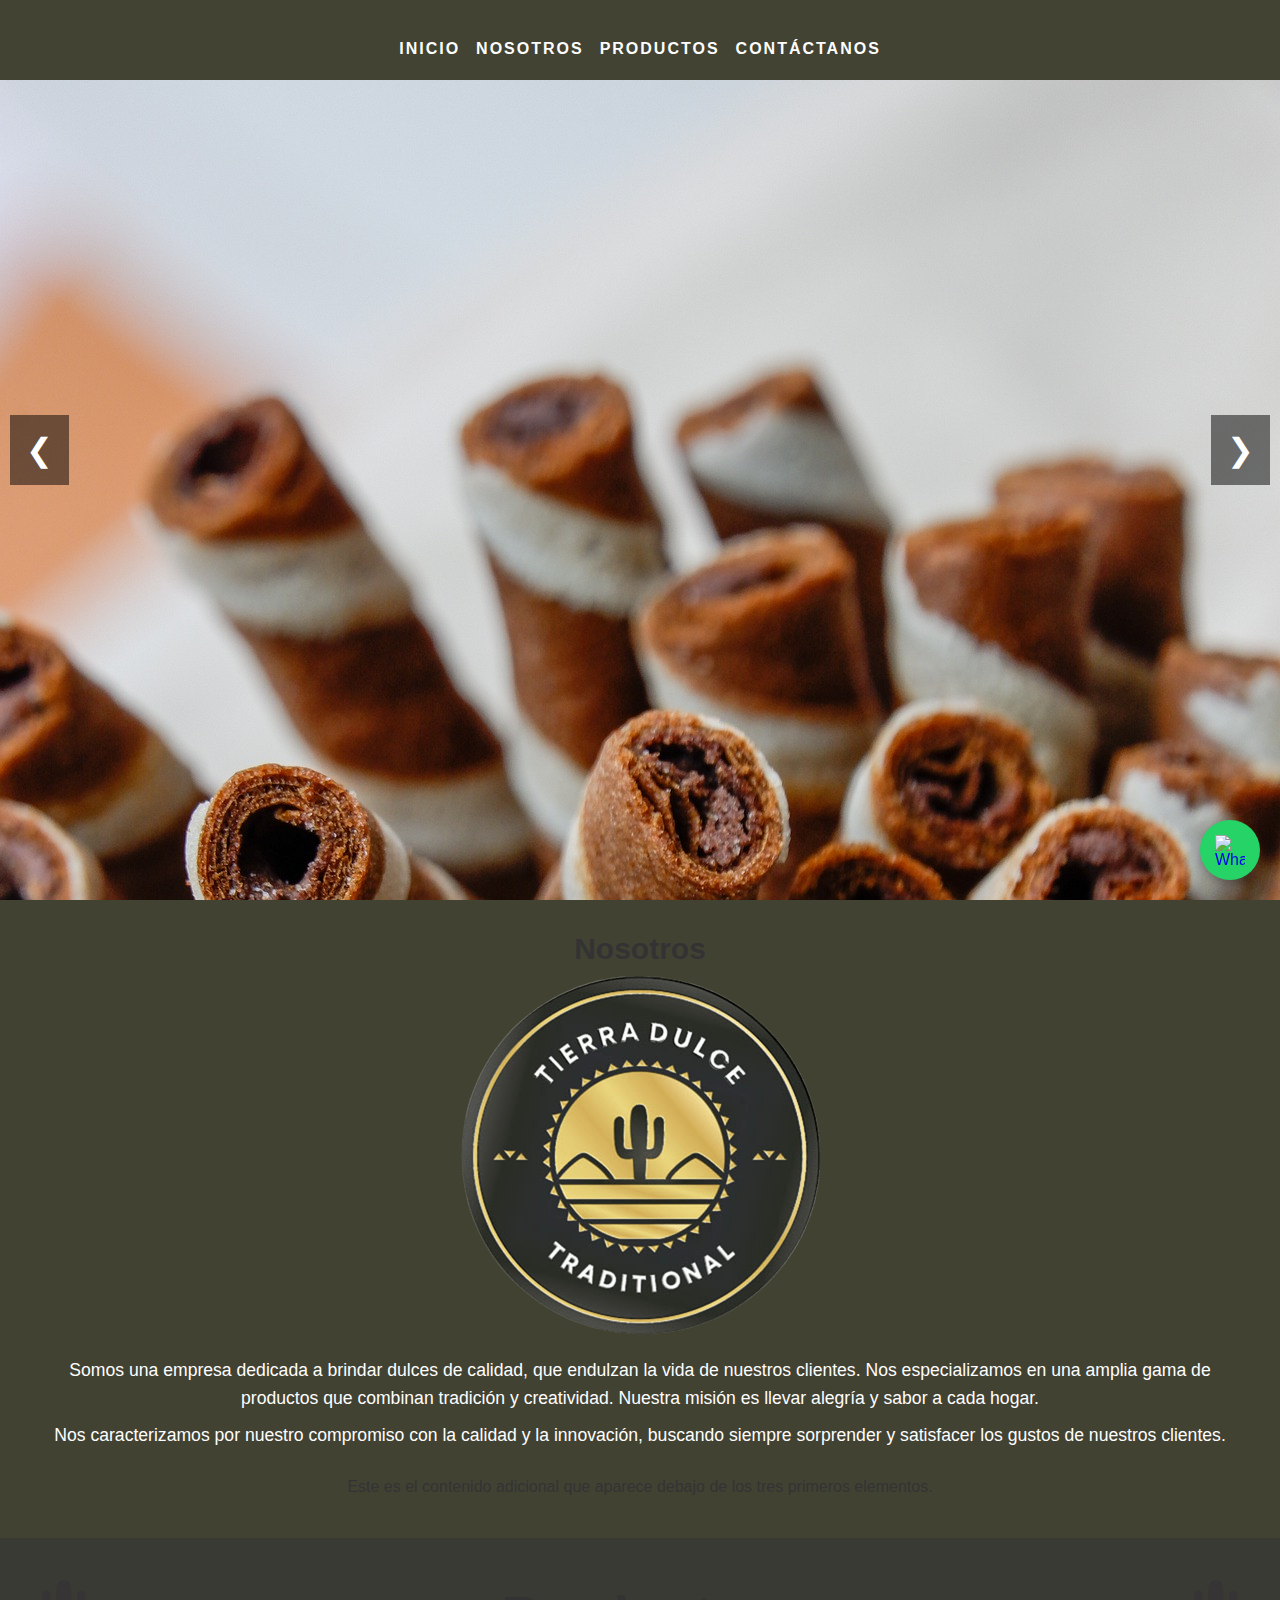
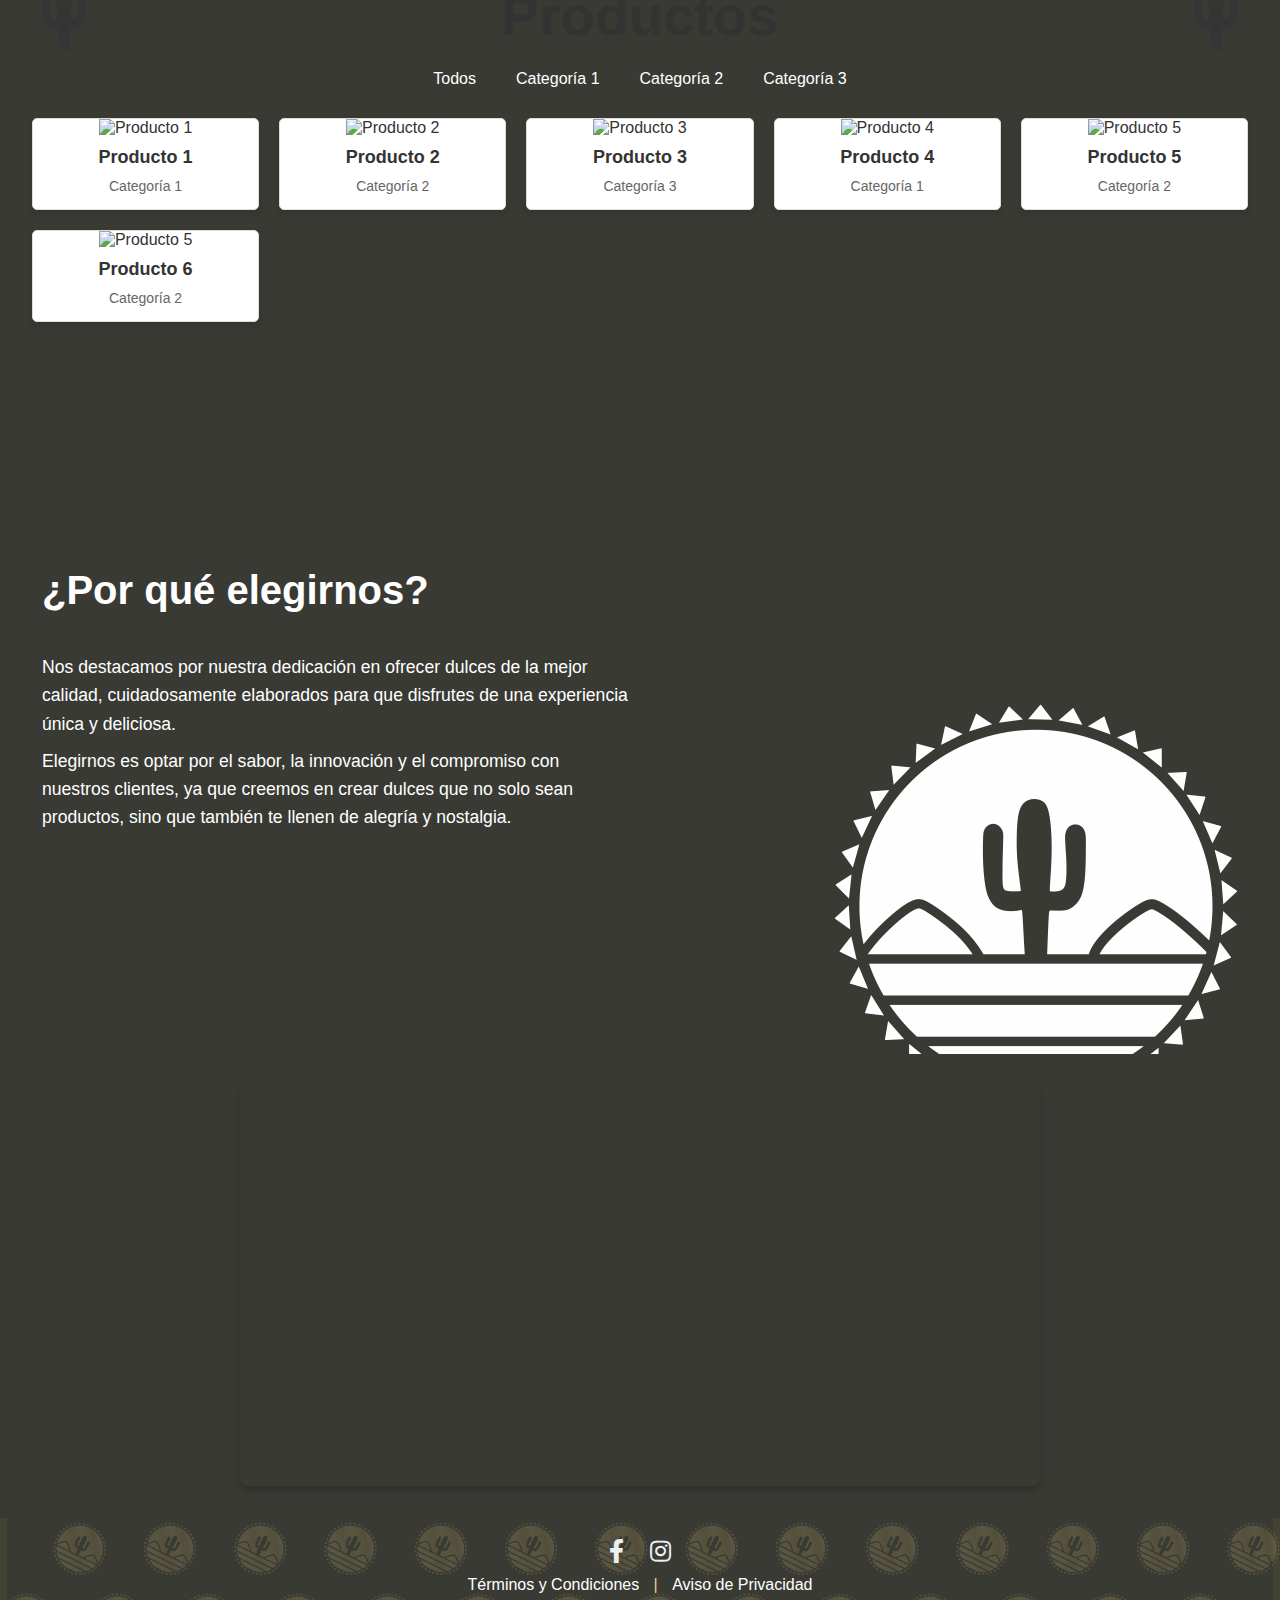
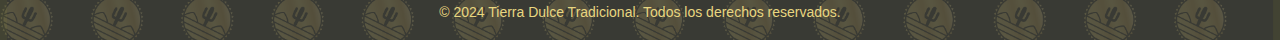
==== commit be93e4ee: "cambios en la interfaz" ====
--- a/index.html
+++ b/index.html
@@ -11,9 +11,9 @@
 <body>
  
   <header class="navbar">
-    <div class="logo">
+    <!-- <div class="logo">
       <a href="index.html"><img src="tierra_dulce_logo.png" alt="" ></a>
-    </div>
+    </div> -->
     
     <nav>
       <button class="hamburger" aria-label="Abrir menú">
@@ -47,57 +47,34 @@
       <button class="carousel-button next">&#10095;</button>
     </section>
 
-    <section class="hero">
+    <!-- <section class="hero">
       <h2>¡Los Mejores Dulces a Tu Alcance!</h2>
       <p>Descubre nuestro delicioso catálogo de dulces y anímate a probarlos.</p>
+    </section> -->
+
+    <section id="nosotros" class="about-section">
+      <div class="about-image">
+        <img src="tierra_dulce_logo.png" alt="Nuestra empresa">
+      </div>
+      <div class="about-text">
+        <p>Somos una empresa dedicada a brindar dulces de calidad, que endulzan la vida de nuestros clientes. Nos especializamos en una amplia gama de productos que combinan tradición y creatividad. Nuestra misión es llevar alegría y sabor a cada hogar.</p>
+        <p>Nos caracterizamos por nuestro compromiso con la calidad y la innovación, buscando siempre sorprender y satisfacer los gustos de nuestros clientes.</p>
+      </div>
+      <div class="title-section-v">
+        <h2>Nosotros</h2>
+      </div>
+      <div class="additional-content">
+        <p>Este es el contenido adicional que aparece debajo de los tres primeros elementos.</p>
+      </div>
     </section>
 
-  <section id="nosotros" class="about-section">
-    <div class="about-image">
-      <img src="tierra_dulce_iso.png" alt="Nuestra empresa">
-    </div>
-    <div class="about-text">
-      <h2>Nosotros</h2>
-      <p>Somos una empresa dedicada a brindar dulces de calidad, que endulzan la vida de nuestros clientes. Nos especializamos en una amplia gama de productos que combinan tradición y creatividad. Nuestra misión es llevar alegría y sabor a cada hogar.</p>
-      <p>Nos caracterizamos por nuestro compromiso con la calidad y la innovación, buscando siempre sorprender y satisfacer los gustos de nuestros clientes.</p>
-    </div>
-  </section>
-
-  
-
-  <!-- <section id="productos" class="product-section">
-    <h2>Nuestros Productos</h2>
-    <div class="product-grid">
-      <div class="product-item">
-        <img src="producto2.jpg" alt="Producto 1">
-        <h3>Producto 1</h3>
-        <p>Descripción breve del producto.</p>
-        <button>Comprar ahora</button>
-      </div>
-      <div class="product-item">
-        <img src="producto2.jpg" alt="Producto 2">
-        <h3>Producto 2</h3>
-        <p>Descripción breve del producto.</p>
-        <button>Comprar ahora</button>
-      </div>
-      <div class="product-item">
-        <img src="producto2.jpg" alt="Producto 3">
-        <h3>Producto 3</h3>
-        <p>Descripción breve del producto.</p>
-        <button>Comprar ahora</button>
-      </div>
-      <div class="product-item">
-        <img src="producto2.jpg" alt="Producto 4">
-        <h3>Producto 4</h3>
-        <p>Descripción breve del producto.</p>
-        <button>Comprar ahora</button>
-      </div>
-    </div>
-  </section> -->
 
   <section id="productos" class="product-section">
+      <div class="title-section">
+        <img src="tierra_dulce_negro.png" alt="Nuestra empresa" class="left-img">
         <h1>Productos</h1>
-        <p>Seleccione una categoría para ver los productos disponibles:</p>
+        <img src="tierra_dulce_negro.png" alt="Nuestra empresa" class="right-img">
+      </div>
 
         <div class="categories">
             <button onclick="filterProducts('all')">Todos</button>
@@ -149,7 +126,7 @@
         <p>Elegirnos es optar por el sabor, la innovación y el compromiso con nuestros clientes, ya que creemos en crear dulces que no solo sean productos, sino que también te llenen de alegría y nostalgia.</p>
       </div>
       <div class="choose-us-image">
-        <img src="choose-us.jpg" alt="Ventajas de elegirnos">
+        <img src="tierra_dulce_blanco.png" alt="Ventajas de elegirnos">
       </div>
     </section>
 
@@ -202,7 +179,7 @@
           <a href="terminos.html" class="footer-link">Términos y Condiciones</a> |
           <a href="aviso.html" class="footer-link">Aviso de Privacidad</a>
         </div>
-        <p class="copyright">&copy; 2024 Tierra dulce. Todos los derechos reservados.</p>
+        <p class="copyright">&copy; 2024 Tierra Dulce Tradicional. Todos los derechos reservados.</p>
       </div>
     </footer>
 
--- a/styles.css
+++ b/styles.css
@@ -3,8 +3,8 @@
 
   /* #Opción 5*/
     --color_nav:  #424333         ;
-    --nav-menu: #E8D680;
-    --nav-menu-hover:  #FEFEFE;
+    --nav-menu: #FEFEFE;
+    --nav-menu-hover:  #E8D680;
   
     --button-whatsapp:#25d366;
     --button-producto: #ff7e39;
@@ -12,150 +12,26 @@
     --footer_backgroud_color: #424333;
     --footer_color:#E8D680;
 
-    --background-color-section: #E8D680;
+    --background-color-section: #393A34;
   
     --hero-h2: #393A34;
     --hero-p: #58452B;
     
-    --about-text-h2: #333;
-    --about-text-p: #555;
-  
+    --background-color-about: #424233;
+    --about-text-h2: #393A34;
+    --about-text-p: #FEFEFE;
+  
+    --background-product-section: #393A34;
     --product-section-h2: #333;
     --product-section-h3: #555;
     --product-section-p: #555;
   
-    --choose-us-text-h2: #333;
-    --choose-us-text-p: #555;
-  
+    --choose-us-text-h2: #fff;
+    --choose-us-text-p: #fff;
+  
+    --contact-background: #393A34;
     --contact-h2: #333;
     --contact-p: #555; 
-  
-
-/* #Opción 1
-/*Menú principal
-    --color_nav: #58452B;
-    --nav-menu: #E8D680;
-    --nav-menu-hover: #ddd8ba;
-
-    --button-whatsapp:#25d366;
-    --button-producto: #ff7e39;
-    --footer_backgroud_color: #58452B;
-    --footer_color:#F7F5E8;
-  
-    --background-color-section: #F7F5E8;
-  
-    --hero-h2: #333;
-    --hero-p: #555;
-  
-    --about-text-h2: #333;
-    --about-text-p: #555;
-  
-    --product-section-h2: #333;
-    --product-section-h3: #555;
-    --product-section-p: #555;
-
-    --choose-us-text-h2: #333;
-    --choose-us-text-p: #555;
-  
-    --contact-h2: #333;
-    --contact-p: #555; 
-  */
-
-
-
-  
-  /* Opción 2 
-    
-    --color_nav: #E8D680;
-    --nav-menu: #393A34;
-    --nav-menu-hover: #ffffff;
-    
-    --button-whatsapp:#25d366;
-    --button-producto: #ff7e39;
-    
-    --footer_backgroud_color: #E8D680;
-    --footer_color:#393A34;
-
-    --background-color-section: #F7F5E8;
-  
-    --hero-h2: #333;
-    --hero-p: #555;
-  
-    --about-text-h2: #333;
-    --about-text-p: #555;
-
-    --product-section-h2: #333;
-    --product-section-h3: #555;
-    --product-section-p: #555;
-  
-    --choose-us-text-h2: #333;
-    --choose-us-text-p: #555;
-  
-    --contact-h2: #333;
-    --contact-p: #555;
-*/
-
-
-/*Opción 3
-  --color_nav: #E8D680;
-  --nav-menu: #393A34;
-  --nav-menu-hover: #58452B;
-  
-  --button-whatsapp:#25d366;
-  --button-producto: #ff7e39;
-
-  --footer_backgroud_color: #E8D680;
-  --footer_color:#393A34;
- 
-  --background-color-section: #58452B;
-
-  --hero-h2: #333;
-  --hero-p: #555;
-
-  --about-text-h2: #F7F5E8;
-  --about-text-p: #F7F5E8;
-
-  --product-section-h2: #333;
-  --product-section-h3: #555;
-  --product-section-p: #555;
-
-  --choose-us-text-h2: #F7F5E8;
-  --choose-us-text-p: #F7F5E8;
-
-  --contact-h2: #333;
-  --contact-p: #555;
-*/
-
-/*Opción 4
-
-  --color_nav: #58452B;
-  --nav-menu: #FEFEFE;
-  --nav-menu-hover: #E8D680;
-
-  --button-whatsapp:#25d366;
-  --button-producto: #ff7e39;
-  
-  --footer_backgroud_color: #58452B;
-  --footer_color:#FEFEFE;
-
-  --background-color-section: #58452B;
-
-  --hero-h2: #E8D680;
-  --hero-p: #555;
-
-  --about-text-h2: #E8D680;
-  --about-text-p: #F7F5E8;
-
-  --product-section-h2: #333;
-  --product-section-h3: #555;
-  --product-section-p: #555;
-
-  --choose-us-text-h2: #E8D680;
-  --choose-us-text-p: #F7F5E8;
-
-  --contact-h2: #333;
-  --contact-p: #333;
-  */
 }
 
 
@@ -207,6 +83,9 @@
     color: var(--nav-menu);
     text-decoration: none;
     transition: color 0.3s;
+    font-weight: 700;
+    text-transform: uppercase;
+    letter-spacing: 2px;
   }
   
   .navbar .menu li a:hover {
@@ -377,6 +256,10 @@
 
 footer {
   background-color: var(--footer_backgroud_color);
+  background-image: url(./papeltapiz.png);
+  background-position: center;
+  background-repeat: no-repeat;
+  background-size: cover;
   color: var(--footer_color);
   padding: 20px 0;
   text-align: center;
@@ -543,20 +426,19 @@
 
 .about-section {
   display: flex;
-  align-items: center;
+  flex-wrap: wrap;
+  align-items: stretch; /* Alineación inicial de los hijos */
   justify-content: space-between;
   padding: 2em;
-  background-color: var(--background-color-section);
-  overflow: hidden;
+  background-color: var(--background-color-about);
 }
 
 .about-image {
-  flex: 1;
+  flex: 1 1 25%;
   display: flex;
   justify-content: center;
+  align-items: center; /* Centrado vertical */
   padding: 10px;
-  /* opacity: 0; */
-  /* transform: translateX(-50px); */
   transition: opacity 0.6s ease, transform 0.6s ease;
 }
 
@@ -567,11 +449,35 @@
 }
 
 .about-text {
-  flex: 1;
-    padding: 10px;
-    /* opacity: 0; */
-    /* transform: translateX(50px); */
-    transition: opacity 0.6s ease, transform 0.6s ease;
+  flex: 1 1 60%;
+  display: flex; /* Se establece flex en este contenedor */
+  flex-direction: column; /* Alineación interna de los hijos (vertical) */
+  justify-content: center; /* Centrado vertical del contenido */
+  padding: 10px;
+  transition: opacity 0.6s ease, transform 0.6s ease;
+}
+
+.title-section-v {
+  flex: 1 1 10%; /* Mantén el espacio que ocupa */
+  display: flex;
+  justify-content: center; /* Centrado horizontal dentro de su contenedor */
+  align-items: center; /* Centrado vertical dentro de su contenedor */
+  padding: 10px;
+  transition: opacity 0.6s ease, transform 0.6s ease;
+}
+
+.title-section-v h2{
+  font-size: 30px;
+  font-weight: 900;
+  transform-origin: center; 
+  transform: rotate(-90deg);
+}
+
+.additional-content {
+  flex: 1 1 100%;
+  padding: 10px;
+  text-align: center;
+  background-color: var(--background-color-secondary);
 }
 
 .about-text h2 {
@@ -585,18 +491,7 @@
   color: var(--about-text-p);
   line-height: 1.6;
   margin-bottom: 0.5em;
-}
-
-/* Ajustes responsivos */
-@media (max-width: 768px) {
-  .about-section {
-    flex-direction: column;
-    text-align: center;
-  }
-
-  .about-image, .about-text {
-    transform: translateX(0); /* Reinicia posición en móvil */
-  }
+  text-align: center;
 }
 
 /* Animación al hacer scroll */
@@ -612,18 +507,23 @@
   padding: 2em;
   background-color: var(--background-color-section);
   overflow: hidden;
+  height: 700px;
+  background-image: url(./pink-yellow-butter-cookies.jpg);
+  background-repeat: no-repeat;
+  background-size: 100%;
+  background-position: center;
+  transition: background-size 0.5s ease-in-out;
 }
 
 .choose-us-text {
   flex: 1;
   padding: 10px;
-  /* opacity: 0; Oculto para la animación */
-  /* transform: translateX(-50px); Posición inicial */
   transition: opacity 0.6s ease, transform 0.6s ease;
 }
 
 .choose-us-text h2 {
-  font-size: 2em;
+  font-size: 2.5em;
+  font-weight: 700;
   margin-bottom: 1em;
   color: var(--choose-us-text-h2);
 }
@@ -638,14 +538,13 @@
 .choose-us-image {
   flex: 1;
   display: flex;
-  justify-content: center;
+  justify-content: end;  /* Centra la imagen por defecto */
   padding: 10px;
-  /* opacity: 0; Oculto para la animación */
-  /* transform: translateX(50px); Posición inicial */
-  transition: opacity 0.6s ease, transform 0.6s ease;
+  position: relative; /* Contenedor con posición relativa */
 }
 
 .choose-us-image img {
+  position: absolute;  /* Hace que la imagen no afecte el layout */
   max-width: 100%;
   height: auto;
   border-radius: 8px;
@@ -656,6 +555,17 @@
   .choose-us-section {
     flex-direction: column;
     text-align: center;
+    background-size: cover;
+  }
+
+  .choose-us-image {
+    justify-content: flex-end;  /* Alinea la imagen a la derecha en pantallas grandes */
+    width: 100px;
+  }
+
+  .choose-us-image img {
+    right: 0; /* Mueve la imagen a la derecha */
+    left: auto;
   }
 
   .choose-us-text, .choose-us-image {
@@ -704,6 +614,7 @@
 }
 
 #contact {
+  background-color: var(--contact-background);
   padding: 2rem;
   text-align: center;
 }
@@ -831,8 +742,36 @@
 /* Productos  */
 
 .product-section {
+  background-color: var(--background-product-section);
   padding: 2em;
   text-align: center;
+}
+
+.title-section {
+  display: flex;
+  align-items: center;
+  justify-content: space-between; /* Alinea los elementos a la izquierda, centro y derecha */
+  padding: 10px;
+}
+
+.title-section h1 {
+  font-size: 3.5rem;
+  margin: 0;
+  text-align: center;
+  flex-grow: 1;
+}
+
+.title-section img {
+  max-height: 70px;
+  object-fit: contain;
+}
+
+.left-img {
+  margin-right: auto;
+}
+
+.right-img {
+  margin-left: auto;
 }
 
 .product-section h2 {
@@ -853,13 +792,16 @@
   font-size: 16px;
   border: 1px solid #ccc;
   border-radius: 5px;
-  background-color: #f8f8f8;
   cursor: pointer;
   transition: background-color 0.3s;
+  color: #fff;
+
+  border: none;
+  background: none;
 }
 
 .categories button:hover {
-  background-color: #ddd;
+  text-decoration: underline #fff;
 }
 
 @media (max-width: 768px) {
@@ -919,4 +861,240 @@
   font-size: 14px;
   color: #666;
   margin-bottom: 15px;
+}
+
+
+/* Ajustes responsivos */
+@media (max-width: 768px) {
+  .about-section {
+    flex-direction: column;
+    text-align: center;
+  }
+  .title-section-v {
+    flex: 1 1 auto;
+    transform: none; 
+    margin: 0; 
+    order: -1; 
+    width: 100%; 
+    text-align: left; 
+    font-size: 1.5em;
+    padding: 0 10px;
+  }
+
+  .title-section-v h2{
+    transform: rotate(360deg);
+  }
+
+  .about-image {
+    order: 0; /* Imagen después del título */
+    flex: 1 1 auto;
+    width: 100%; /* Ocupa todo el ancho en móvil */
+    display: flex;
+    justify-content: center;
+    align-items: center;
+  }
+
+  .about-text {
+    flex: 1 1 auto;
+    width: 100%; /* Ocupa todo el ancho */
+    padding: 10px;
+    text-align: justify;
+  }
+
+  .additional-content {
+    flex: 1 1 auto;
+    width: 100%;
+    text-align: center;
+    padding: 10px;
+  }
+
+  .about-image, .about-text {
+    transform: translateX(0); /* Reinicia posición en móvil */
+  }
+}
+
+/* Smartphones, Portrait */
+@media (max-width: 480px) {
+  .about-section {
+    flex-direction: column;
+    text-align: center;
+  }
+  .title-section-v {
+    flex: 1 1 auto;
+    transform: none; 
+    margin: 0; 
+    order: -1; 
+    width: 100%; 
+    text-align: left; 
+    font-size: 1.5em;
+    padding: 0 10px;
+  }
+
+  .title-section-v h2{
+    transform: rotate(360deg);
+  }
+
+  .about-image {
+    order: 0; /* Imagen después del título */
+    flex: 1 1 auto;
+    width: 100%; /* Ocupa todo el ancho en móvil */
+    display: flex;
+    justify-content: center;
+    align-items: center;
+  }
+
+  .about-text {
+    flex: 1 1 auto;
+    width: 100%; /* Ocupa todo el ancho */
+    padding: 10px;
+    text-align: justify;
+  }
+
+  .additional-content {
+    flex: 1 1 auto;
+    width: 100%;
+    text-align: center;
+    padding: 10px;
+  }
+
+  .title-section h1 {
+    font-size: 2.5rem;
+  }
+  
+  .title-section img {
+    max-height: 50px;
+  }
+}
+
+
+/* Smartphones, Landscape */
+
+@media (min-width: 481px) and (max-width: 768px) {
+  .about-section {
+    flex-direction: column;
+    align-items: center; /* Centra los elementos */
+    padding: 1.5em;
+  }
+
+  .title-section-v {
+    transform: none;
+    order: -1;
+    width: 100%;
+    text-align: center;
+    font-size: 1.5em; /* Tamaño más grande que móviles pequeños */
+    margin: 0 0 1.5em 0;
+  }
+
+  .about-image {
+    order: 0;
+    width: 80%; /* Permite margen alrededor de la imagen */
+    max-width: 300px; /* Limita el tamaño máximo de la imagen */
+    margin-bottom: 1em;
+  }
+
+  .about-text {
+    order: 1;
+    width: 90%;
+    padding: 0 15px;
+    font-size: 1em;
+  }
+
+  .additional-content {
+    order: 2;
+    width: 100%;
+    text-align: center;
+    font-size: 1em;
+  }
+}
+
+
+/* iPads (Portrait) */
+@media (min-width: 769px) and (max-width: 1024px) {
+  .about-section {
+    flex-direction: column;
+    text-align: center;
+  }
+  .title-section-v {
+    flex: 1 1 auto;
+    transform: none; 
+    margin: 0; 
+    order: -1; 
+    width: 100%; 
+    text-align: left; 
+    font-size: 1.5em;
+    padding: 0 10px;
+  }
+
+  .title-section-v h2{
+    transform: rotate(360deg);
+  }
+
+  .about-image {
+    order: 0; /* Imagen después del título */
+    flex: 1 1 auto;
+    width: 100%; /* Ocupa todo el ancho en móvil */
+    display: flex;
+    justify-content: center;
+    align-items: center;
+  }
+
+  .about-text {
+    flex: 1 1 auto;
+    width: 100%; /* Ocupa todo el ancho */
+    padding: 10px;
+    text-align: justify;
+  }
+
+  .additional-content {
+    flex: 1 1 auto;
+    width: 100%;
+    text-align: center;
+    padding: 10px;
+  }
+}
+
+
+/* iPads (Landscape)*/
+@media (min-width: 1025px) and (max-width: 1280px) {
+  .about-section {
+    flex-direction: column;
+    text-align: center;
+  }
+  .title-section-v {
+    flex: 1 1 auto;
+    transform: none; 
+    margin: 0; 
+    order: -1; 
+    width: 100%; 
+    text-align: left; 
+    font-size: 1.5em;
+    padding: 0 10px;
+  }
+
+  .title-section-v h2{
+    transform: rotate(360deg);
+  }
+
+  .about-image {
+    order: 0; /* Imagen después del título */
+    flex: 1 1 auto;
+    width: 100%; /* Ocupa todo el ancho en móvil */
+    display: flex;
+    justify-content: center;
+    align-items: center;
+  }
+
+  .about-text {
+    flex: 1 1 auto;
+    width: 100%; /* Ocupa todo el ancho */
+    padding: 10px;
+    text-align: justify;
+  }
+
+  .additional-content {
+    flex: 1 1 auto;
+    width: 100%;
+    text-align: center;
+    padding: 10px;
+  }
 }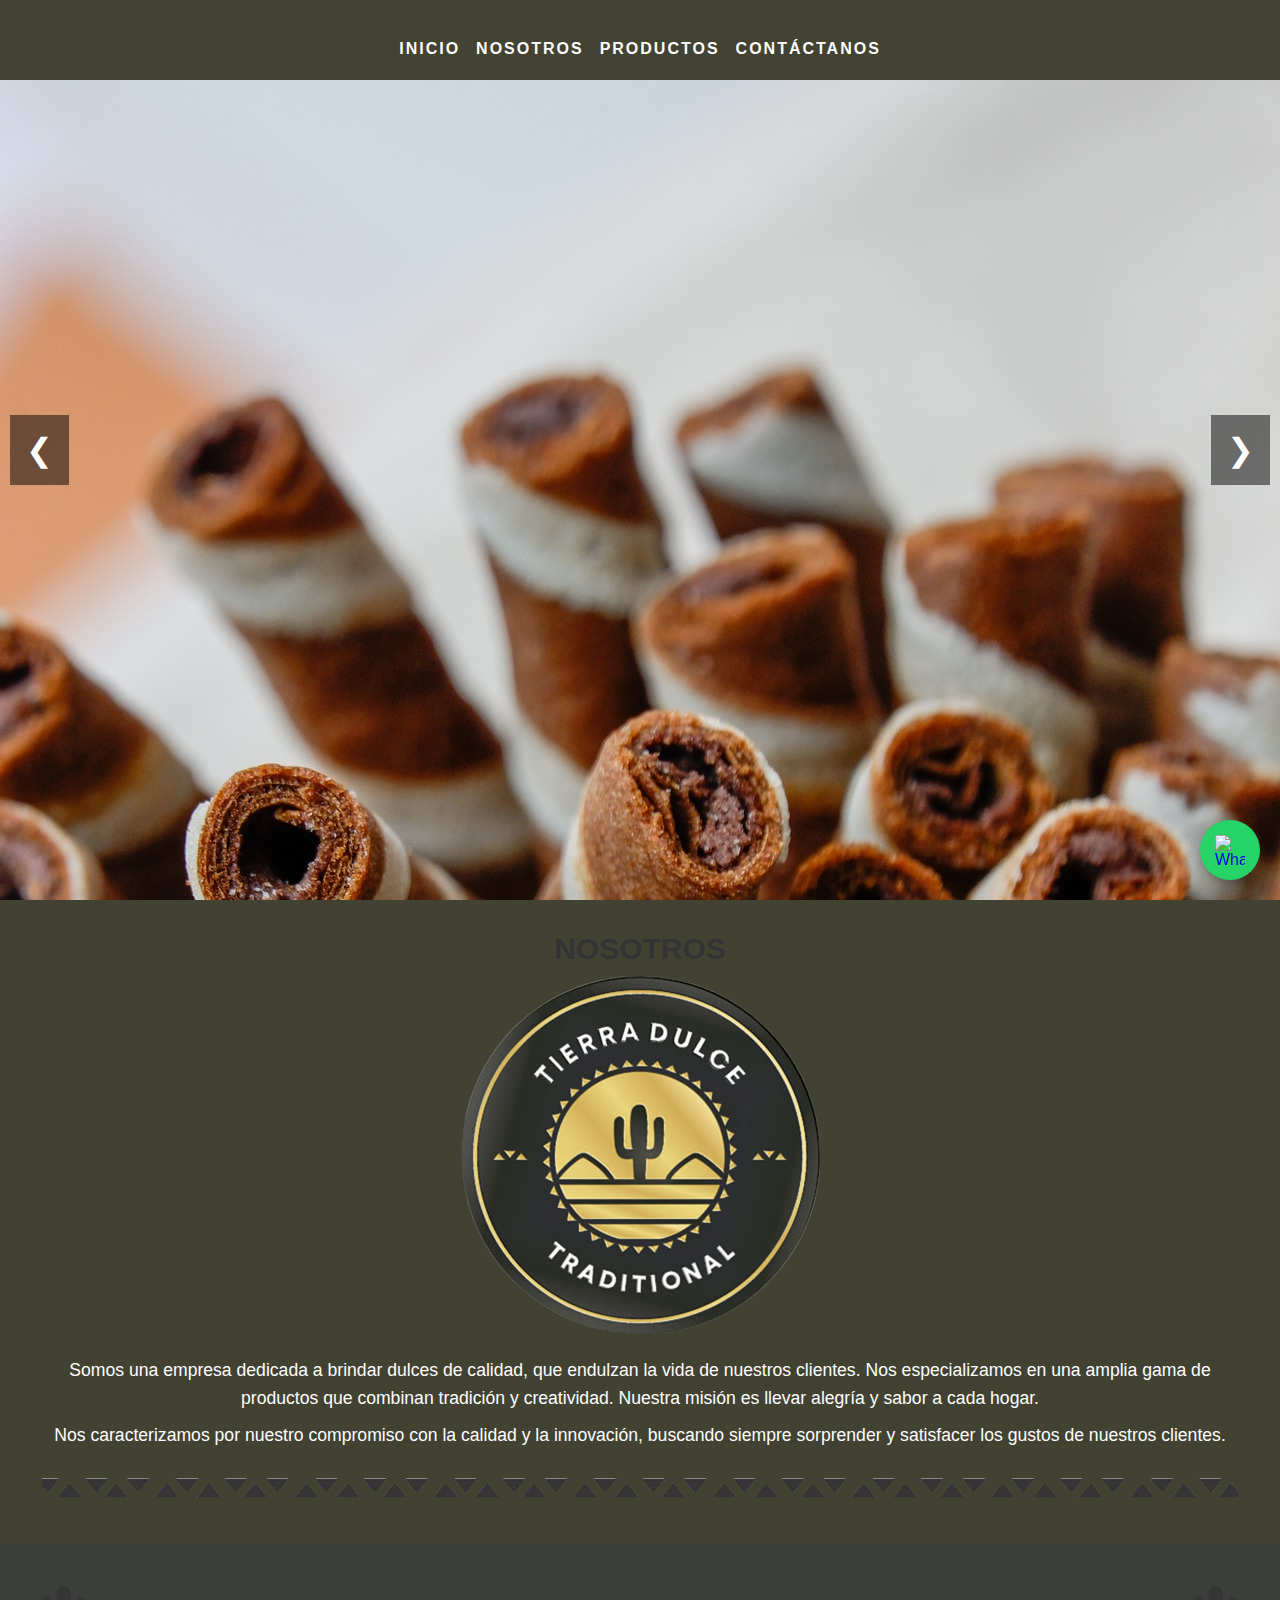
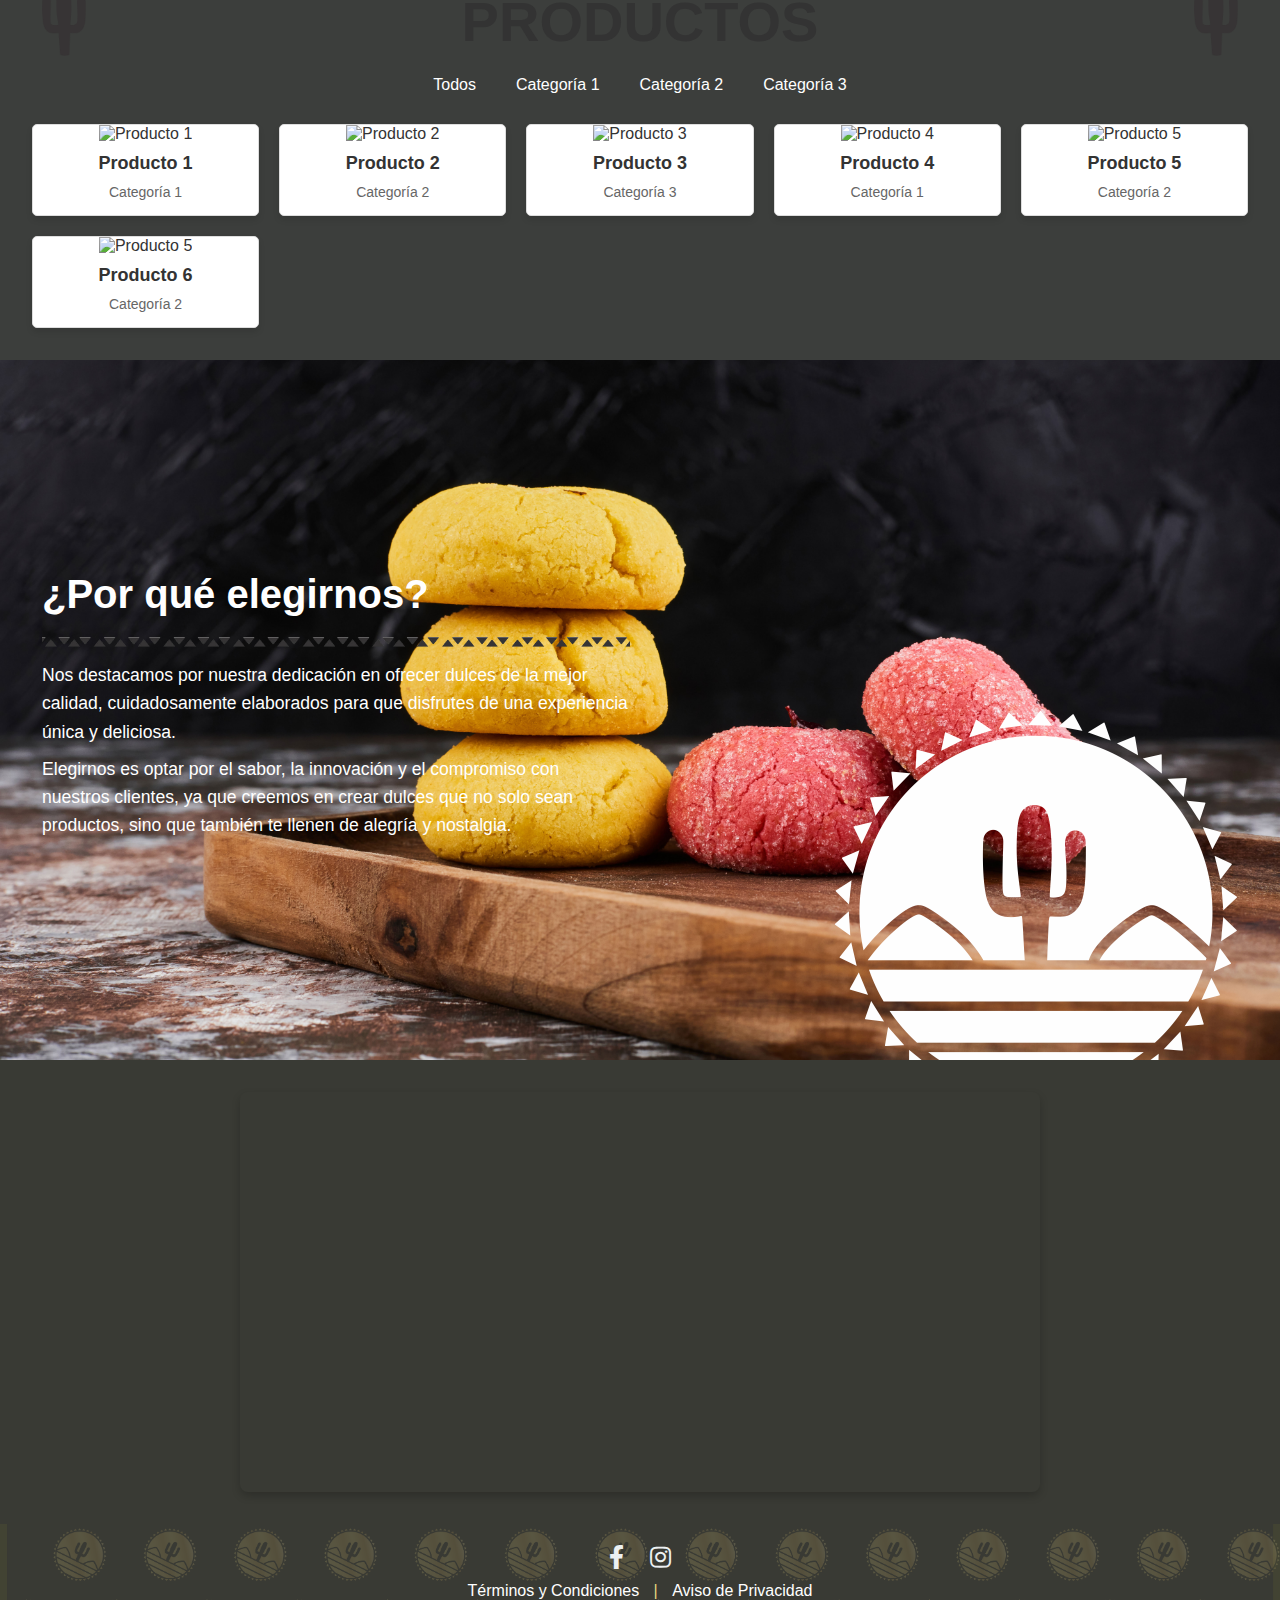
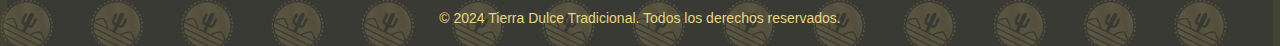
==== commit aec49b5a: "se agregaron detalles en pagina" ====
--- a/index.html
+++ b/index.html
@@ -64,7 +64,7 @@
         <h2>Nosotros</h2>
       </div>
       <div class="additional-content">
-        <p>Este es el contenido adicional que aparece debajo de los tres primeros elementos.</p>
+        <img src="triangulos.png" />
       </div>
     </section>
 
@@ -122,6 +122,9 @@
     <section id="por-que-elegirnos" class="choose-us-section">
       <div class="choose-us-text">
         <h2>¿Por qué elegirnos?</h2>
+        <div class="choose-img">
+          <img src="triangulos.png" />
+        </div>
         <p>Nos destacamos por nuestra dedicación en ofrecer dulces de la mejor calidad, cuidadosamente elaborados para que disfrutes de una experiencia única y deliciosa.</p>
         <p>Elegirnos es optar por el sabor, la innovación y el compromiso con nuestros clientes, ya que creemos en crear dulces que no solo sean productos, sino que también te llenen de alegría y nostalgia.</p>
       </div>
--- a/styles.css
+++ b/styles.css
@@ -21,7 +21,7 @@
     --about-text-h2: #393A34;
     --about-text-p: #FEFEFE;
   
-    --background-product-section: #393A34;
+    --background-product-section: #3C3E3C;
     --product-section-h2: #333;
     --product-section-h3: #555;
     --product-section-p: #555;
@@ -464,6 +464,7 @@
   align-items: center; /* Centrado vertical dentro de su contenedor */
   padding: 10px;
   transition: opacity 0.6s ease, transform 0.6s ease;
+  text-transform: uppercase;
 }
 
 .title-section-v h2{
@@ -478,6 +479,12 @@
   padding: 10px;
   text-align: center;
   background-color: var(--background-color-secondary);
+}
+
+.additional-content img{
+  object-fit: cover;
+  width: 100%;
+  height: 20px;
 }
 
 .about-text h2 {
@@ -508,7 +515,7 @@
   background-color: var(--background-color-section);
   overflow: hidden;
   height: 700px;
-  background-image: url(./pink-yellow-butter-cookies.jpg);
+  background-image: url(./pink-cookies.jpg);
   background-repeat: no-repeat;
   background-size: 100%;
   background-position: center;
@@ -524,7 +531,7 @@
 .choose-us-text h2 {
   font-size: 2.5em;
   font-weight: 700;
-  margin-bottom: 1em;
+  /* margin-bottom: 1em; */
   color: var(--choose-us-text-h2);
 }
 
@@ -548,6 +555,14 @@
   max-width: 100%;
   height: auto;
   border-radius: 8px;
+}
+
+.choose-img img{
+  object-fit: cover;
+  width: 100%;
+  height: 10px;
+  margin-top: 20px;
+  margin-bottom: 10px;
 }
 
 /* Ajustes responsivos */
@@ -759,6 +774,8 @@
   margin: 0;
   text-align: center;
   flex-grow: 1;
+  text-transform: uppercase;
+  font-weight: 900;
 }
 
 .title-section img {
@@ -958,7 +975,7 @@
   }
 
   .title-section h1 {
-    font-size: 2.5rem;
+    font-size: 2rem;
   }
   
   .title-section img {
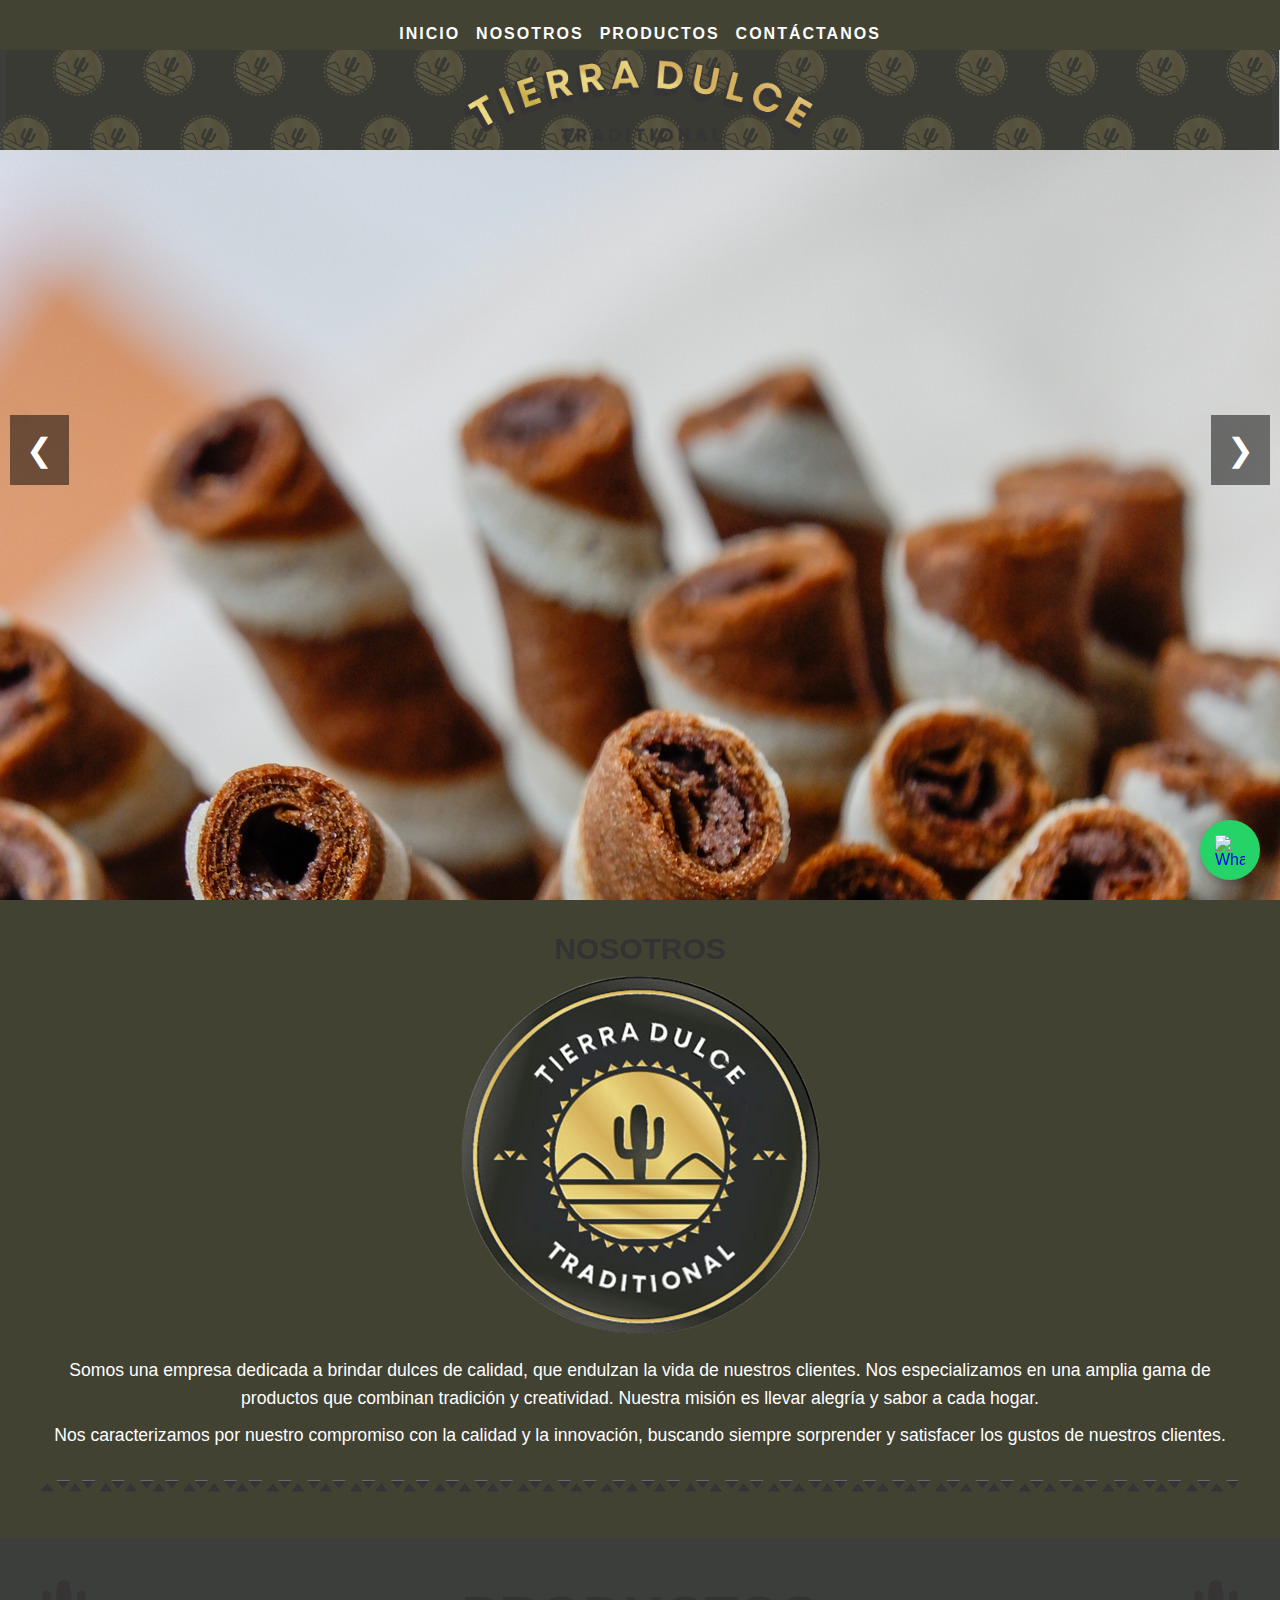
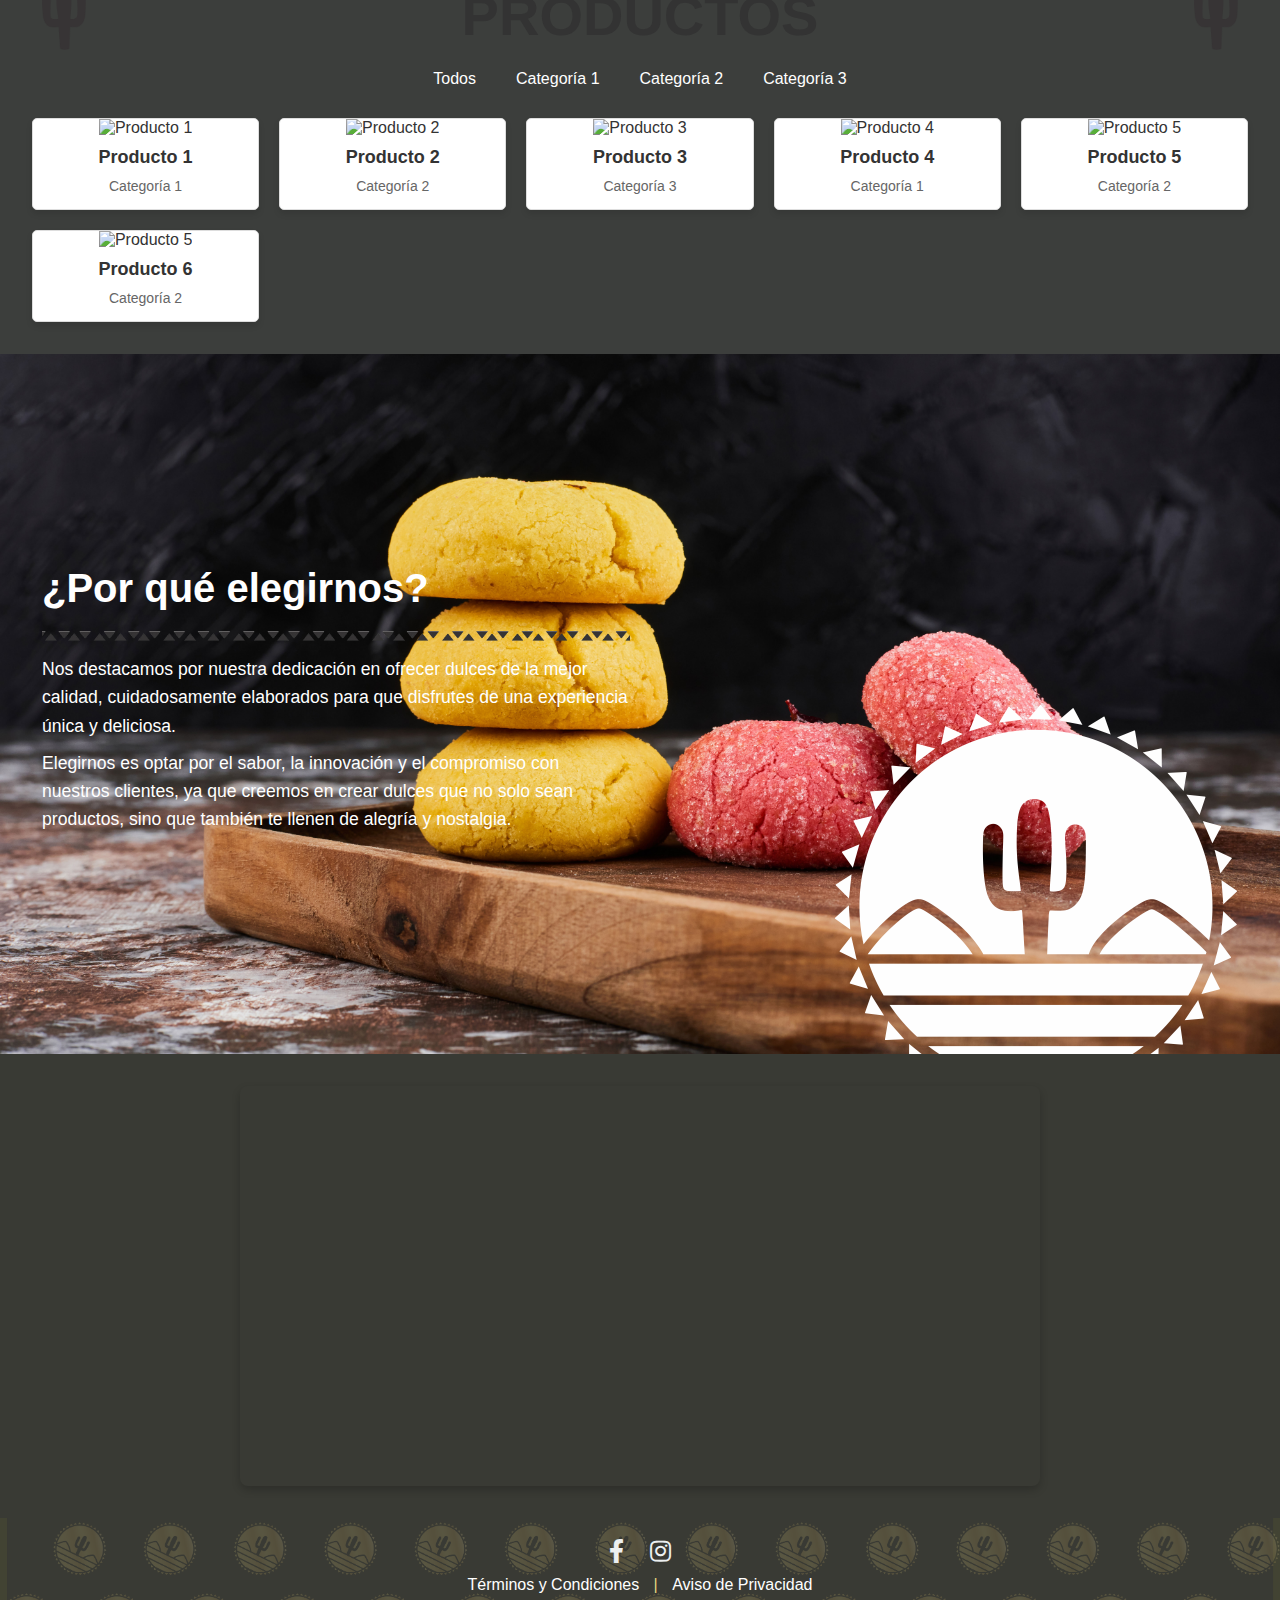
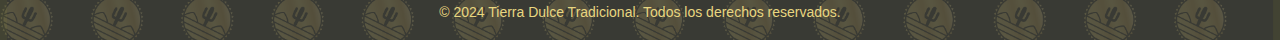
==== commit 36302b9d: "se agrego tapiz debajo del menu y ajustes responsivos" ====
--- a/index.html
+++ b/index.html
@@ -28,6 +28,11 @@
         <li><a href="#contact">Contáctanos</a></li>
       </ul>
     </nav>
+    <div class="papeltapiz-nav">
+        <div class="papeltapiz-nav-img">
+          <img src="tierra_dulce_iso.png"/>
+        </div>
+    </div>
   </header>
 
     <section id="carousel-section" class="carousel-section" >
--- a/styles.css
+++ b/styles.css
@@ -48,11 +48,35 @@
 }
 
 .navbar {
-    height: 60px;
+    height: 50px;
     display: flex;
     align-items: center;
     padding: 0 20px;
     background-color: var(--color_nav);
+}
+
+.papeltapiz-nav{
+  width: 100vw; 
+  height: 100px;
+  background-image: url(./papeltapiz.png);
+  background-position: center;
+  background-repeat: no-repeat;
+  background-size: cover;
+  top: 50px;
+  position: absolute;
+  left: -1px;
+  background-color: #3C3E3C;
+}
+
+.papeltapiz-nav-img {
+  width: 350px;
+  margin:0 auto;
+  padding-top: 9px;
+}
+
+.papeltapiz-nav-img img{
+  object-fit: contain; 
+  width: 100%;
 }
   
  /* Logo en el header */
@@ -64,9 +88,9 @@
 
 /* Ajustes para pantallas más grandes */
 @media (min-width: 768px) {
-  .navbar {
+  /* .navbar {
       height: 80px; 
-  }
+  } */
 
   .logo img {
       max-height: 60px;
@@ -484,7 +508,7 @@
 .additional-content img{
   object-fit: cover;
   width: 100%;
-  height: 20px;
+  height: 12px;
 }
 
 .about-text h2 {
@@ -621,6 +645,7 @@
 
   .navbar .menu.active {
       display: flex;
+      z-index: 1;
   }
 
   .navbar .hamburger {
